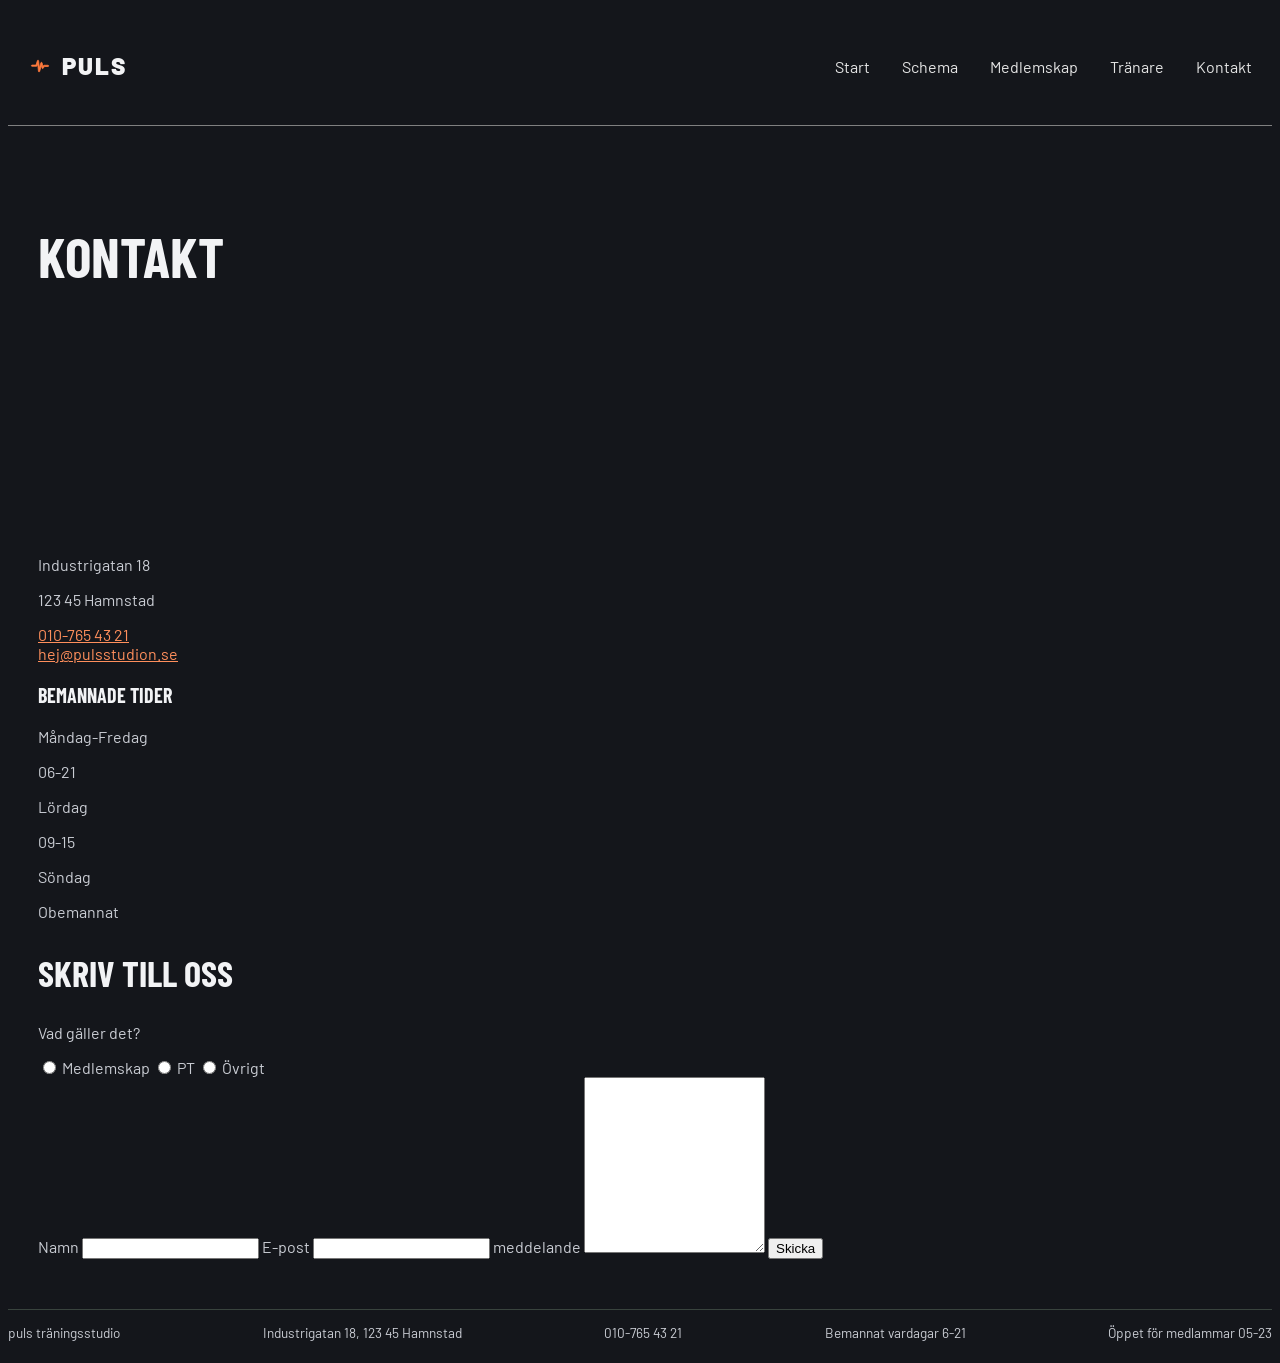
==== contact.html @ fc855557 "styling home" ====
<!DOCTYPE html>
<html lang="sv">
<head>
    <meta charset="UTF-8">
    <meta name="viewport" content="width=device-width, initial-scale=1.0">
    <title>Puls Schema</title>
    <link rel="stylesheet" href="scss/main.css">
    <link rel="preconnect" href="https://fonts.googleapis.com">
    <link rel="preconnect" href="https://fonts.gstatic.com/" crossorigin>
    <link href="https://fonts.googleapis.com/css2?family=Barlow+Condensed:ital,wght@0,100;0,200;0,300;0,400;0,500;0,600;0,700;0,800;0,900;1,100;1,200;1,300;1,400;1,500;1,600;1,700;1,800;1,900&family=Barlow:ital,wght@0,100;0,200;0,300;0,400;0,500;0,600;0,700;0,800;0,900;1,100;1,200;1,300;1,400;1,500;1,600;1,700;1,800;1,900&display=swap" rel="stylesheet">
</head>
<body>
    <header>
        <div class="logo">
            <svg fill="#FF7A3D" width="24px" height="24px" viewBox="-4.5 0 32 32" version="1.1" xmlns="http://www.w3.org/2000/svg" stroke="#FF7A3D"><g id="SVGRepo_bgCarrier" stroke-width="0"></g><g id="SVGRepo_tracerCarrier" stroke-linecap="round" stroke-linejoin="round"></g><g id="SVGRepo_iconCarrier"> <title>heartbeat</title> <path d="M10.24 23.84c-0.040 0-0.040 0-0.080 0-0.4-0.040-0.72-0.36-0.76-0.76l-1-9.96-0.88 2.72c-0.12 0.36-0.44 0.56-0.8 0.56h-5.88c-0.48 0-0.84-0.36-0.84-0.8s0.36-0.84 0.84-0.84h5.32l1.92-6c0.12-0.36 0.48-0.6 0.88-0.56s0.68 0.36 0.72 0.76l0.96 9.72 2.040-6.96c0.12-0.36 0.4-0.6 0.8-0.6 0.36 0 0.68 0.28 0.8 0.64l1.12 4.84 0.84-1.24c0.16-0.24 0.4-0.36 0.68-0.36h5.28c0.44 0 0.84 0.36 0.84 0.84 0 0.44-0.36 0.84-0.84 0.84h-4.84l-1.64 2.44c-0.2 0.28-0.52 0.4-0.84 0.36s-0.6-0.32-0.64-0.64l-0.84-3.6-2.36 8.080c-0.12 0.28-0.44 0.52-0.8 0.52z"></path> </g></svg>
            <div class="logo-text">
                <p>puls</p>
            </div>
        </div>
        <input type="checkbox" id="menu-toggle">
        <label for="menu-toggle" class="hamburger">☰</label>
        <nav aria-label="Huvudmeny">
            <ul>
                <li><a href="#">Start</a></li>
                <li><a href="#">Schema</a></li>
                <li><a href="#">Medlemskap</a></li>
                <li><a href="#">Tränare</a></li>
                <li><a href="#">Kontakt</a></li>
            </ul>
    </header>

    <div class="container">
        <section class="contakt">
            <div class="contaktinfo">
                <h1>kontakt</h1>
                <div class="map">
                    <iframe
                    src="https://www.google.com/maps?q=Industrigatan&output=embed"
                    width="420px"
                    height="200px"
                    style="border:0;"
                    allowfullscreen
                    loading="lazy"
                    referrerpolicy="no-referrer-when-downgrade">
                    </iframe>
                </div>
                <p>Industrigatan 18</p>
                <p>123 45 Hamnstad</p>
                <div>
                    <a href="010-765 43 21">010-765 43 21</a>  
                </div>
                <div>
                    <a href="hej@pulsstudion.se">hej@pulsstudion.se</a>
                </div>
            </div>
            <div class="staff">
                <h3>bemannade tider</h3>
                <div class="timerow">
                    <p>Måndag-Fredag</p>
                    <p>06-21</p>
                </div>
                <div class="timerow">
                    <p>Lördag</p>
                    <p>09-15</p>
                </div>
                <div class="timerow">
                    <p>Söndag</p>
                    <p>Obemannat</p>
                </div>
            </div>
        </section>
        <section class="yourinfo">   
            <div class="card">
                <h2>skriv till oss</h2>
                <form class="topic">
                  <p>Vad gäller det?</p>
                  <label>                  
                    <input type="radio" name="Medlemskap">
                    Medlemskap
                  </label>
                  <label>                  
                    <input type="radio" name="PT">
                    PT
                  </label>
                  <label>                  
                    <input type="radio" name="Övrigt">
                    Övrigt
                  </label>      
                </form>
                <form class="persinfo">
                    <label>Namn </label>
                    <input type="namn">
                    <label>E-post </label>
                    <input type="E-post">
                    <label for="subject">meddelande</label>
                    <textarea id="meddelande" 
                    name="meddelande"  
                    style="height:170px"></textarea>
                    <input type="submit" value="Skicka">
                </form>
            </div>
        </section>                           
    </div>
    <footer>
        <p>puls träningsstudio</p>
        <p>Industrigatan 18, 123 45 Hamnstad</p>
        <p>010-765 43 21</p>
        <p>Bemannat vardagar 6-21</p>
        <p>Öppet för medlammar 05-23</p>
    </footer>

</body>
</html>
---- scss/main.css ----
@charset "UTF-8";
body {
  font-family: "Barlow", sans-serif;
  color: #C9CCD3;
  background-color: #14161B;
}

.lead {
  font-size: 1.125rem;
}

h1,
h2,
h3 {
  font-family: "Barlow Condensed", sans-serif;
  font-weight: 700;
  text-transform: uppercase;
  color: #F2F3F5;
}

h1 {
  font-size: 2.5rem;
}

h2 {
  font-size: 1.75rem;
}

h3 {
  font-size: 1.25rem;
}

a {
  color: #FF8F5C;
}

/*kanske ska ändras*/
.container {
  width: 100%;
  box-sizing: border-box;
  padding-left: 30px;
  padding-right: 30px;
  padding-top: 50px;
  padding-bottom: 50px;
}

@media (min-width: 768px) {
  h1 {
    font-size: 3.5rem;
  }
  h2 {
    font-size: 2.25rem;
  }
}
header {
  padding: 20px;
  display: flex;
  align-items: center;
  justify-content: space-between;
  border-bottom: 0.2px solid grey;
  background: #14161B;
  color: #F2F3F5;
}

nav ul {
  list-style-type: none;
  display: flex;
  gap: 2rem;
}
nav a {
  color: #e5e5e5;
  text-decoration: none;
  position: relative;
  padding: 10px 0;
  display: inline-block;
}
nav a::after {
  content: "";
  position: absolute;
  bottom: 0;
  left: 0;
  width: 100%;
  height: 3px;
  background-color: #ff7838;
  transform: scaleX(0);
  transition: transform 0.2s ease;
}
nav a:hover::after, nav a.active::after {
  transform: scaleX(1);
}
nav a:hover, nav a.active {
  color: #ff7838;
}

.logo {
  display: flex;
  align-items: center;
  gap: 10px;
}
.logo p {
  text-transform: uppercase;
  line-height: 1.2;
}
.logo p:first-child {
  font-weight: 1000;
  font-size: 20px;
  letter-spacing: 2px;
}
.logo p:last-child {
  font-size: 24px;
}

#menu-toggle {
  position: absolute;
  opacity: 0;
  pointer-events: none;
}

.hamburger {
  display: none;
}

@media screen and (max-width: 580px) {
  header {
    padding: 15px;
    position: relative;
  }
  .hamburger {
    display: block;
    font-size: 28px;
    color: #F2F3F5;
    cursor: pointer;
  }
  header nav {
    display: none;
    position: absolute;
    top: 100%;
    left: 0;
    width: 100%;
    background: #14161B;
    z-index: 10;
  }
  #menu-toggle:checked ~ nav {
    display: block;
  }
  header nav ul {
    flex-direction: column;
    gap: 15px;
    padding: 20px;
    margin: 0;
  }
}
footer {
  display: flex;
  justify-content: space-between;
  font-size: 0.85rem;
  border-top: 0.2px solid #39443e;
  align-items: center;
}

.puls-träningsstudio-footer {
  font-family: "Barlow Condensed", sans-serif;
  font-weight: 700;
  text-transform: uppercase;
  color: #F2F3F5;
  font-size: 20px;
}

.nummer {
  color: #FF8F5C;
  border-bottom: 1px solid #FF8F5C;
}

@media (max-width: 425px) {
  footer {
    display: flex;
    flex-direction: column;
    align-items: flex-start;
    gap: 16px;
    padding: 20px;
  }
  footer p {
    width: 100%;
    align-items: center;
  }
  .puls-träningsstudio-footer {
    font-size: 18px;
  }
}
.intensity {
  font-family: "Barlow Condensed", sans-serif;
  border-radius: 4px;
}
.intensity--high {
  color: #FF7A3D;
}
.intensity--medium {
  color: #80B9FC;
}
.intensity--low {
  color: #4CD0AD;
}

.legend {
  list-style: none;
  padding: 0;
  display: flex;
  gap: 1rem;
}

.legend .intensity {
  display: inline-block;
  min-width: 1.5rem;
  padding: 0.1rem 0.1rem;
  border: 2px solid currentColor;
  text-align: center;
}

.schedule__days {
  display: flex;
  flex-direction: column;
  gap: 1rem;
}
@media (min-width: 768px) {
  .schedule__days {
    display: grid;
    grid-template-columns: repeat(5, 1fr);
  }
}

.schedule__day {
  padding: 1rem;
  border: 1px solid #F2F3F5;
}

.schedule__list {
  list-style: none;
  padding: 0;
  display: flex;
  flex-direction: column;
  gap: 0.5rem;
}

th, td {
  border-top: 0.2px solid grey;
}

.membership .cards {
  display: flex;
  justify-content: space-evenly;
  gap: 1rem;
  margin-top: 1rem;
}
.membership .cards .card {
  background-color: #1C1F28;
  padding: 1.2rem;
  border-radius: 10px;
  width: 100%;
}
.membership .card:nth-child(2) {
  border: 2px solid #FF7A3D;
}
.membership :focus-visible {
  outline: 3px solid #0056b3;
  outline-offset: 2px;
}
.membership .buttonfirst {
  width: 100%;
  padding: 15px;
}
.membership .buttonsecond {
  width: 100%;
  padding: 15px;
}
.membership table {
  width: 100%;
  border-collapse: collapse;
  margin-top: 20px;
  box-sizing: border-box;
  border: 1px solid #292b32;
}
.membership td, .membership th {
  padding: 12px 14px;
  text-align: left;
  border-bottom: 1px solid #292b32;
}
.membership th {
  background-color: #1e2028;
  font-weight: bold;
}
.membership tr:last-child td {
  border-bottom: none;
}
.membership .faq-item {
  background-color: #1C1F28;
  padding: 1rem;
  border-radius: 10px;
  margin: 10px;
  font-size: 1.2rem;
  font-weight: bold;
}
.membership .price {
  font-size: 3.5rem;
  font-weight: bold;
  margin: 0px;
}
.membership span {
  font-size: 0.9rem;
}
.membership .pricing-card.popular {
  padding: 0.2rem;
  background-color: #FF7A3D;
  color: black;
  border-radius: 5px;
  padding-right: 0.7rem;
  padding-left: 0.7rem;
  display: inline-block;
}

@media screen and (max-width: 768px) {
  .membership .container {
    width: 100%;
    max-width: 100%;
    display: block;
    padding: 20px;
    box-sizing: border-box;
  }
  .membership .cards {
    width: 100%;
    display: flex;
    flex-direction: column;
    gap: 10px;
    margin-top: 5px;
    box-sizing: border-box;
    min-width: 0;
  }
  .membership .cards .card {
    width: 100%;
    max-width: 100%;
    min-width: 0;
    margin: 0;
    padding: 1rem;
    box-sizing: border-box;
  }
  .membership table {
    width: 100%;
    table-layout: fixed;
    border-collapse: collapse;
  }
  .membership td:first-child {
    overflow-wrap: anywhere;
  }
}
.buttonfirst {
  background-color: #FF7A3D;
  color: black;
  border: none;
  font-family: "Barlow", sans-serif;
  font-weight: bold;
  padding: 15px;
}

.buttonsecond {
  background-color: #1C1F28;
  border-radius: 3px;
  padding: 15px;
  font-family: "Barlow", sans-serif;
  font-weight: bold;
  border: white solid;
  color: white;
  padding-top: 10px;
  padding-bottom: 10px;
  padding-left: 20px;
  padding-right: 20px;
}

.home a {
  color: #FF8F5C;
}
.home a:hover {
  color: #FF8F5C;
  padding: 5px;
  border-bottom: 2px solid #FF8F5C;
}
.home h1, .home h2, .home h3 {
  color: #F2F3F5;
  text-transform: uppercase;
}
.home .container {
  max-width: 1200px;
  margin: 0 auto;
}
.home section {
  margin: 2%;
}
.home .mainbuttons {
  display: flex;
  flex-direction: column;
}
.home .buttonsecond {
  margin: 15px 0 15px 0;
}
.home img {
  height: 250px;
  width: 392px;
}
.home .card {
  background: #1a1e2f;
  border-radius: 10px;
}
.home .offercard {
  background: #FF7A3D;
  border-radius: 10px;
  padding: 10px 15px 10px 15px;
}
.home .offercard h2 {
  color: #14161B;
}
.home .offercard p {
  color: #14161B;
}
.home p {
  color: #C9CCD3;
}
.home .orangetext {
  color: #FF7A3D;
}
.home body {
  background: #14161B;
}

.team-card {
  display: flex;
  flex-direction: column;
  min-width: 0;
  overflow: hidden;
  border-radius: 6px;
  background: #1c1f28;
}

.team-grid {
  display: grid;
  grid-template-columns: repeat(4, minmax(0, 1fr));
  gap: 22px;
  width: 100%;
  align-items: stretch;
}

.portrait {
  height: 270px;
  flex-shrink: 0;
  display: flex;
  align-items: center;
  justify-content: center;
  background: #2b2f38;
  color: #c4c6ce;
  font-size: 15px;
}

.train-div {
  display: flex;
  align-items: center;
  justify-content: space-between;
  gap: 24px;
  background-color: #1c1f28;
  padding-left: 30px;
  padding-right: 30px;
  margin-top: 35px;
  border-radius: 6px;
}

.tag {
  border: solid grey;
  border-radius: 20px;
  border-width: 0.1px;
  padding: 5px;
}

.card-content {
  display: flex;
  flex-direction: column;
  align-items: flex-start;
  flex: 1;
  padding: 24px 22px 20px;
  min-width: 0;
}

@media screen and (max-width: 768px) {
  .team-grid {
    grid-template-columns: 1fr;
    gap: 18px;
  }
  .portrait {
    height: 240px;
  }
  .card-content {
    padding: 20px;
  }
  .card-content h2 {
    font-size: 23px;
  }
}/*# sourceMappingURL=main.css.map */
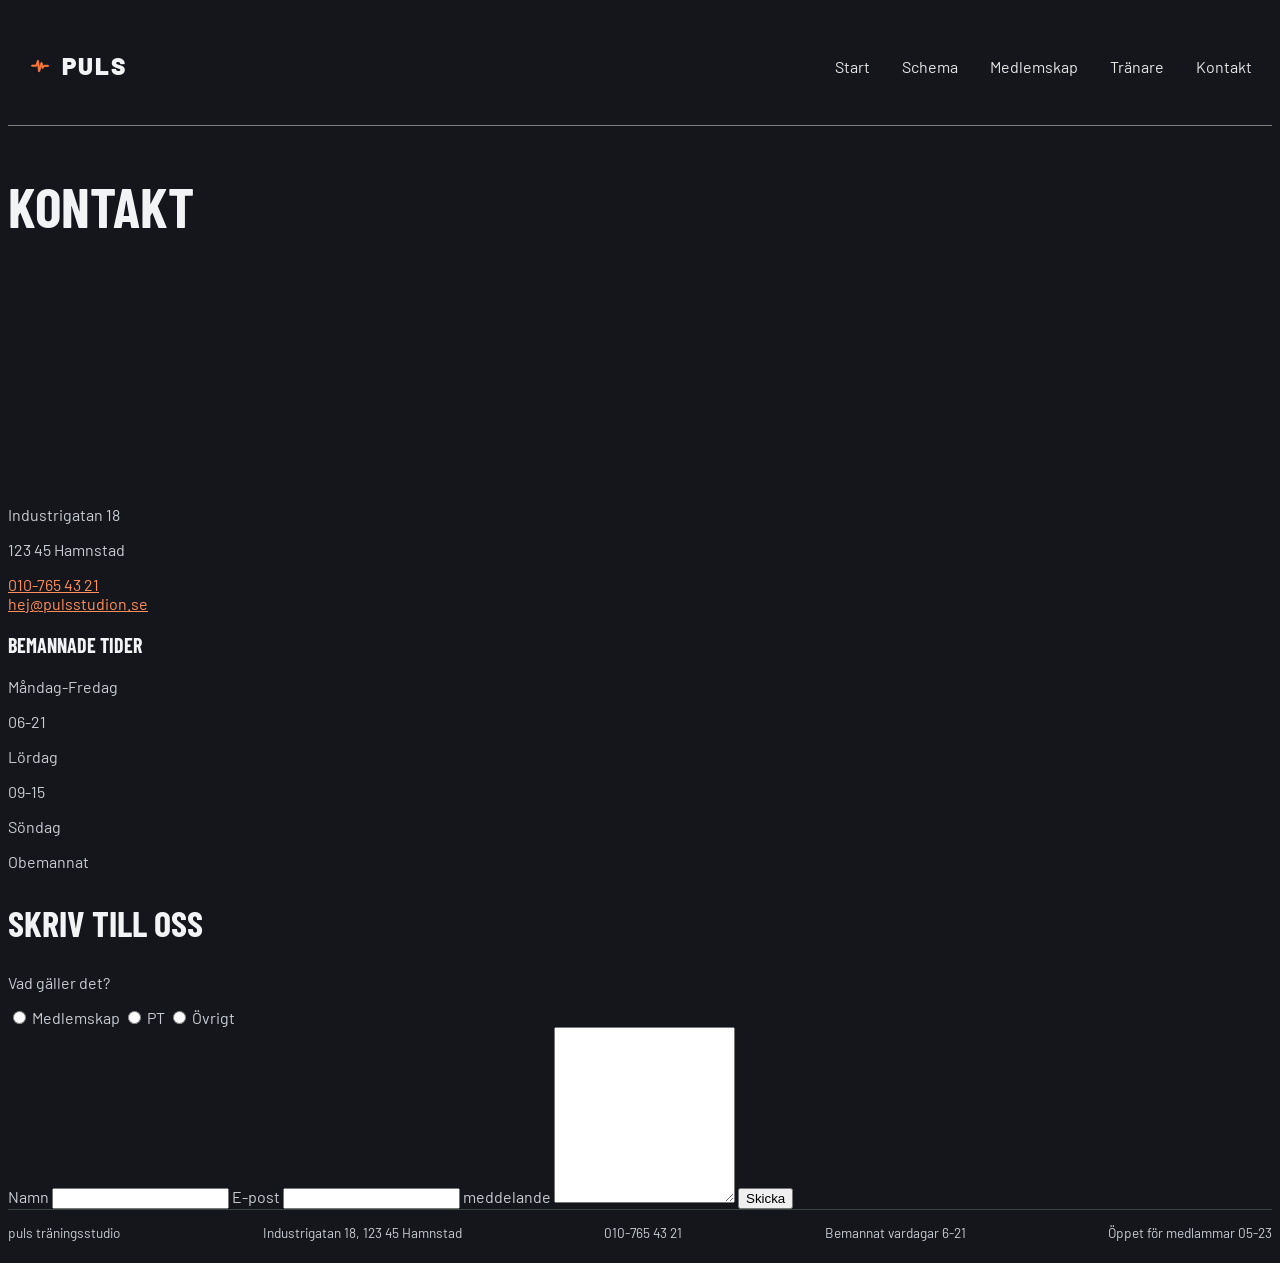
==== commit 2d2b997f: "contact nav and home hover removed" ====
--- a/contact.html
+++ b/contact.html
@@ -21,11 +21,11 @@
         <label for="menu-toggle" class="hamburger">☰</label>
         <nav aria-label="Huvudmeny">
             <ul>
-                <li><a href="#">Start</a></li>
-                <li><a href="#">Schema</a></li>
-                <li><a href="#">Medlemskap</a></li>
-                <li><a href="#">Tränare</a></li>
-                <li><a href="#">Kontakt</a></li>
+                <li><a href="home.html">Start</a></li>
+                <li><a href="schedule.html">Schema</a></li>
+                <li><a href="medlemskap.html">Medlemskap</a></li>
+                <li><a href="Tränare.html">Tränare</a></li>
+                <li><a href="contact.html">Kontakt</a></li>
             </ul>
     </header>
 
--- a/scss/main.css
+++ b/scss/main.css
@@ -3,10 +3,6 @@
   font-family: "Barlow", sans-serif;
   color: #C9CCD3;
   background-color: #14161B;
-}
-
-.lead {
-  font-size: 1.125rem;
 }
 
 h1,
@@ -34,16 +30,6 @@
   color: #FF8F5C;
 }
 
-/*kanske ska ändras*/
-.container {
-  width: 100%;
-  box-sizing: border-box;
-  padding-left: 30px;
-  padding-right: 30px;
-  padding-top: 50px;
-  padding-bottom: 50px;
-}
-
 @media (min-width: 768px) {
   h1 {
     font-size: 3.5rem;
@@ -188,8 +174,13 @@
   }
 }
 .intensity {
+  display: inline-block;
+  min-width: 1.5rem;
+  padding: 0.25rem 0.25rem;
+  border: 2px solid currentColor;
   font-family: "Barlow Condensed", sans-serif;
-  border-radius: 4px;
+  text-align: center;
+  border-radius: 0.25rem;
 }
 .intensity--high {
   color: #FF7A3D;
@@ -201,48 +192,11 @@
   color: #4CD0AD;
 }
 
-.legend {
+.schedule .legend {
   list-style: none;
   padding: 0;
   display: flex;
   gap: 1rem;
-}
-
-.legend .intensity {
-  display: inline-block;
-  min-width: 1.5rem;
-  padding: 0.1rem 0.1rem;
-  border: 2px solid currentColor;
-  text-align: center;
-}
-
-.schedule__days {
-  display: flex;
-  flex-direction: column;
-  gap: 1rem;
-}
-@media (min-width: 768px) {
-  .schedule__days {
-    display: grid;
-    grid-template-columns: repeat(5, 1fr);
-  }
-}
-
-.schedule__day {
-  padding: 1rem;
-  border: 1px solid #F2F3F5;
-}
-
-.schedule__list {
-  list-style: none;
-  padding: 0;
-  display: flex;
-  flex-direction: column;
-  gap: 0.5rem;
-}
-
-th, td {
-  border-top: 0.2px solid grey;
 }
 
 .membership .cards {
@@ -260,10 +214,6 @@
 .membership .card:nth-child(2) {
   border: 2px solid #FF7A3D;
 }
-.membership :focus-visible {
-  outline: 3px solid #0056b3;
-  outline-offset: 2px;
-}
 .membership .buttonfirst {
   width: 100%;
   padding: 15px;
@@ -271,6 +221,14 @@
 .membership .buttonsecond {
   width: 100%;
   padding: 15px;
+}
+.membership .container {
+  width: 100%;
+  box-sizing: border-box;
+  padding-left: 30px;
+  padding-right: 30px;
+  padding-top: 50px;
+  padding-bottom: 50px;
 }
 .membership table {
   width: 100%;
@@ -357,30 +315,21 @@
   border: none;
   font-family: "Barlow", sans-serif;
   font-weight: bold;
-  padding: 15px;
+  padding: 20px;
 }
 
 .buttonsecond {
   background-color: #1C1F28;
-  border-radius: 3px;
-  padding: 15px;
+  border-radius: 2px;
+  padding: 20px;
   font-family: "Barlow", sans-serif;
   font-weight: bold;
   border: white solid;
   color: white;
-  padding-top: 10px;
-  padding-bottom: 10px;
-  padding-left: 20px;
-  padding-right: 20px;
 }
 
 .home a {
   color: #FF8F5C;
-}
-.home a:hover {
-  color: #FF8F5C;
-  padding: 5px;
-  border-bottom: 2px solid #FF8F5C;
 }
 .home h1, .home h2, .home h3 {
   color: #F2F3F5;
@@ -400,18 +349,25 @@
 .home .buttonsecond {
   margin: 15px 0 15px 0;
 }
-.home img {
-  height: 250px;
-  width: 392px;
-}
 .home .card {
+  padding: 15px;
+}
+.home .picure {
+  height: 200px;
+  max-width: 100%;
+  display: block;
+  background: #2a2a32;
+  display: flex;
+  justify-content: center;
+  align-items: center;
+}
+.home .popinfo {
   background: #1a1e2f;
-  border-radius: 10px;
+  margin: -7px;
 }
 .home .offercard {
   background: #FF7A3D;
   border-radius: 10px;
-  padding: 10px 15px 10px 15px;
 }
 .home .offercard h2 {
   color: #14161B;
@@ -428,75 +384,20 @@
 .home body {
   background: #14161B;
 }
-
-.team-card {
-  display: flex;
-  flex-direction: column;
-  min-width: 0;
-  overflow: hidden;
-  border-radius: 6px;
-  background: #1c1f28;
-}
-
-.team-grid {
-  display: grid;
-  grid-template-columns: repeat(4, minmax(0, 1fr));
-  gap: 22px;
-  width: 100%;
-  align-items: stretch;
-}
-
-.portrait {
-  height: 270px;
-  flex-shrink: 0;
-  display: flex;
-  align-items: center;
-  justify-content: center;
-  background: #2b2f38;
-  color: #c4c6ce;
-  font-size: 15px;
-}
-
-.train-div {
-  display: flex;
-  align-items: center;
-  justify-content: space-between;
-  gap: 24px;
-  background-color: #1c1f28;
-  padding-left: 30px;
-  padding-right: 30px;
-  margin-top: 35px;
-  border-radius: 6px;
-}
-
-.tag {
-  border: solid grey;
-  border-radius: 20px;
-  border-width: 0.1px;
-  padding: 5px;
-}
-
-.card-content {
-  display: flex;
-  flex-direction: column;
-  align-items: flex-start;
-  flex: 1;
-  padding: 24px 22px 20px;
-  min-width: 0;
-}
-
-@media screen and (max-width: 768px) {
-  .team-grid {
-    grid-template-columns: 1fr;
-    gap: 18px;
-  }
-  .portrait {
-    height: 240px;
-  }
-  .card-content {
-    padding: 20px;
-  }
-  .card-content h2 {
-    font-size: 23px;
+@media screen and (min-width: 425px) {
+  .home .mainbuttons {
+    display: flex;
+    flex-direction: row;
+  }
+  .home .buttonfirst {
+    margin: 15px 15px 15px 0;
+  }
+  .home .firstinfo {
+    display: flex;
+    flex-direction: row;
+  }
+  .home .picure {
+    display: flex;
+    justify-content: flex-end;
   }
 }/*# sourceMappingURL=main.css.map */
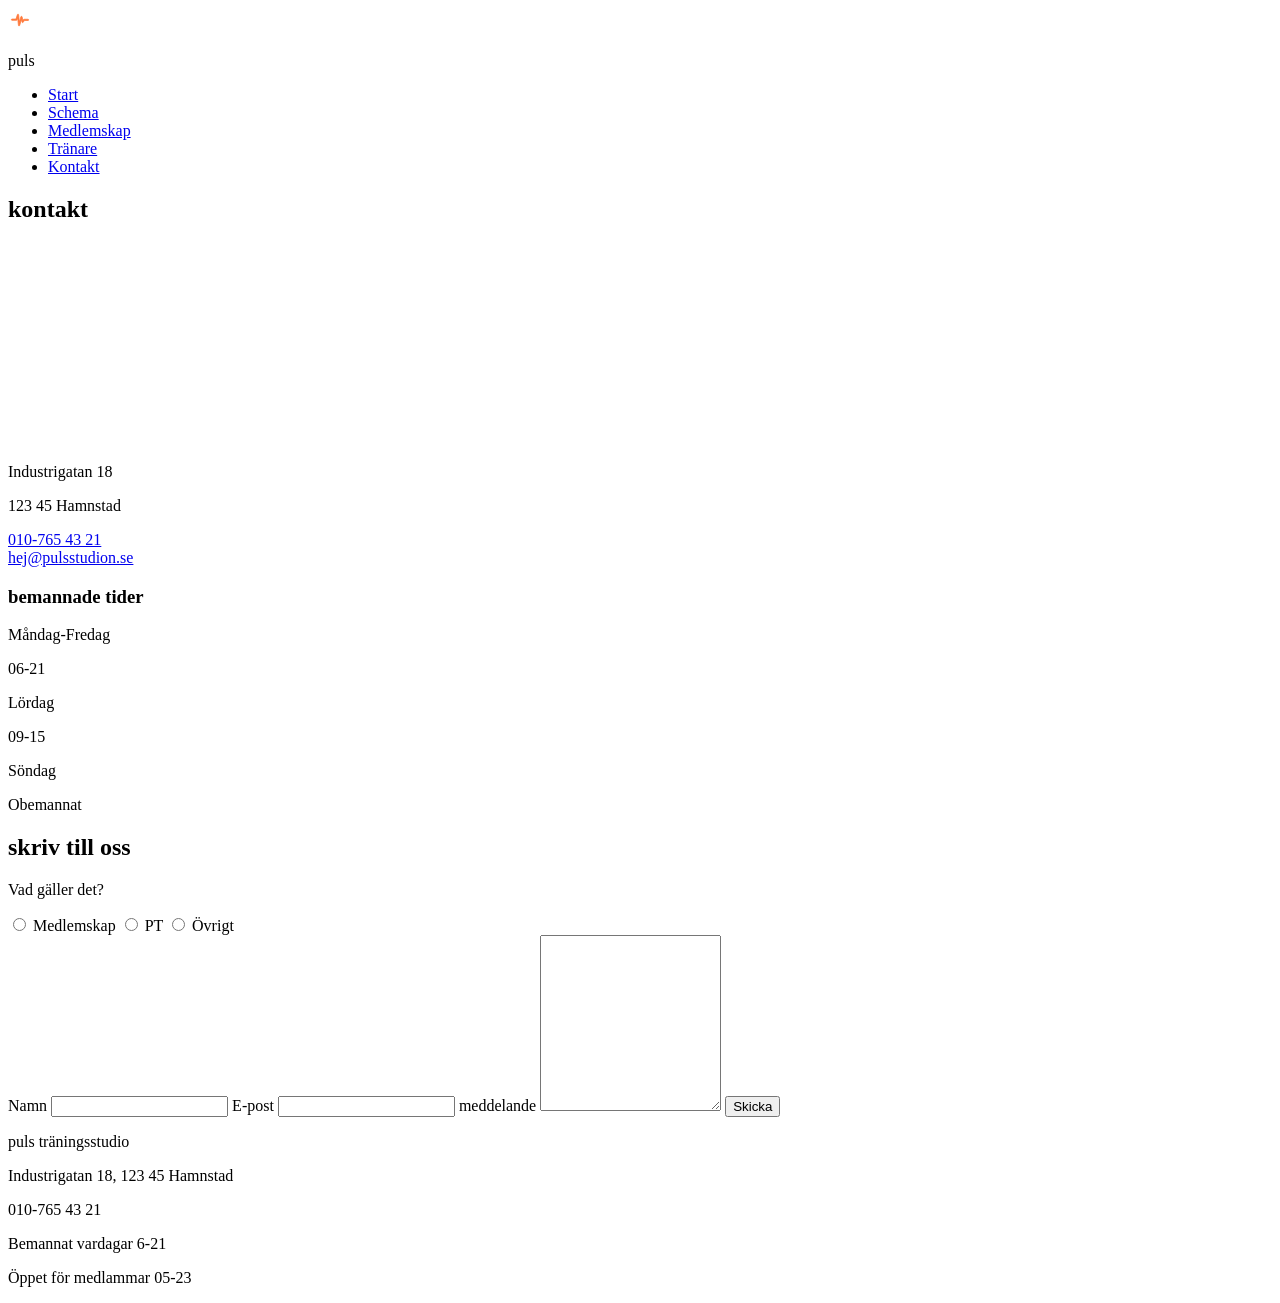
==== commit 41da5093: "Merge origin/main into schedule" ====
--- a/contact.html
+++ b/contact.html
@@ -4,7 +4,7 @@
     <meta charset="UTF-8">
     <meta name="viewport" content="width=device-width, initial-scale=1.0">
     <title>Puls Schema</title>
-    <link rel="stylesheet" href="scss/main.css">
+    <link rel="stylesheet" href="scss/main.scss">
     <link rel="preconnect" href="https://fonts.googleapis.com">
     <link rel="preconnect" href="https://fonts.gstatic.com/" crossorigin>
     <link href="https://fonts.googleapis.com/css2?family=Barlow+Condensed:ital,wght@0,100;0,200;0,300;0,400;0,500;0,600;0,700;0,800;0,900;1,100;1,200;1,300;1,400;1,500;1,600;1,700;1,800;1,900&family=Barlow:ital,wght@0,100;0,200;0,300;0,400;0,500;0,600;0,700;0,800;0,900;1,100;1,200;1,300;1,400;1,500;1,600;1,700;1,800;1,900&display=swap" rel="stylesheet">
@@ -17,15 +17,13 @@
                 <p>puls</p>
             </div>
         </div>
-        <input type="checkbox" id="menu-toggle">
-        <label for="menu-toggle" class="hamburger">☰</label>
         <nav aria-label="Huvudmeny">
             <ul>
-                <li><a href="home.html">Start</a></li>
-                <li><a href="schedule.html">Schema</a></li>
-                <li><a href="medlemskap.html">Medlemskap</a></li>
-                <li><a href="Tränare.html">Tränare</a></li>
-                <li><a href="contact.html">Kontakt</a></li>
+                <li><a href="#">Start</a></li>
+                <li><a href="#">Schema</a></li>
+                <li><a href="#">Medlemskap</a></li>
+                <li><a href="#">Tränare</a></li>
+                <li><a href="#">Kontakt</a></li>
             </ul>
     </header>
 
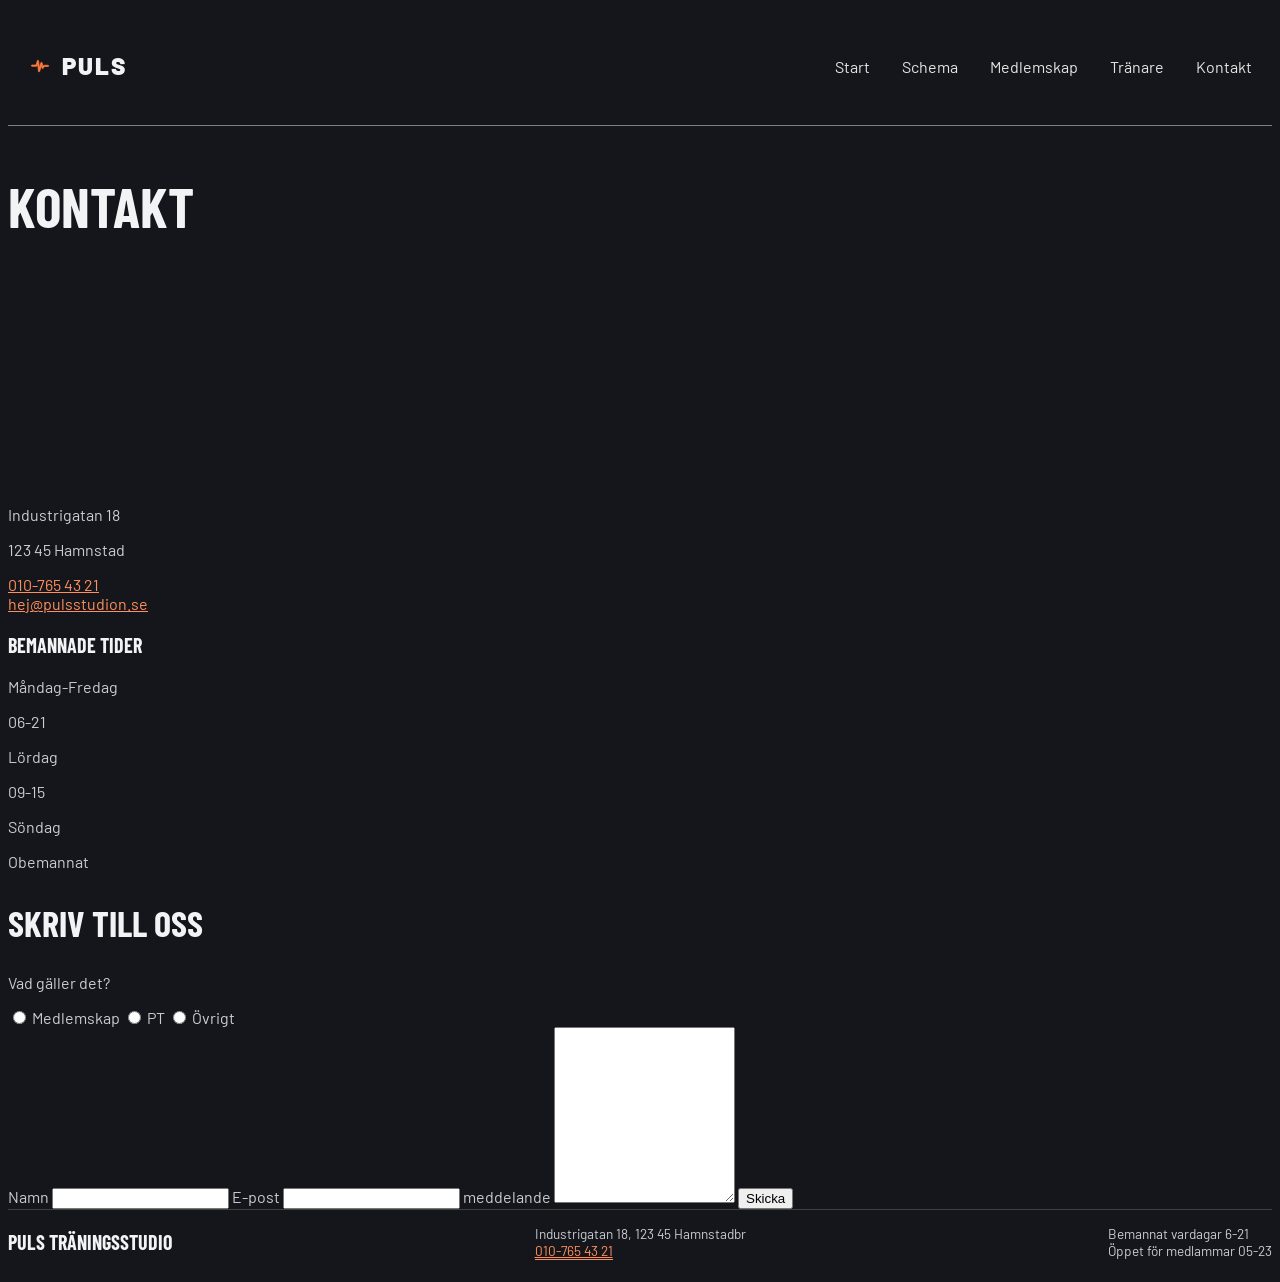
==== commit 75aebc63: "footer fix and styling" ====
--- a/contact.html
+++ b/contact.html
@@ -4,7 +4,7 @@
     <meta charset="UTF-8">
     <meta name="viewport" content="width=device-width, initial-scale=1.0">
     <title>Puls Schema</title>
-    <link rel="stylesheet" href="scss/main.scss">
+    <link rel="stylesheet" href="scss/main.css">
     <link rel="preconnect" href="https://fonts.googleapis.com">
     <link rel="preconnect" href="https://fonts.gstatic.com/" crossorigin>
     <link href="https://fonts.googleapis.com/css2?family=Barlow+Condensed:ital,wght@0,100;0,200;0,300;0,400;0,500;0,600;0,700;0,800;0,900;1,100;1,200;1,300;1,400;1,500;1,600;1,700;1,800;1,900&family=Barlow:ital,wght@0,100;0,200;0,300;0,400;0,500;0,600;0,700;0,800;0,900;1,100;1,200;1,300;1,400;1,500;1,600;1,700;1,800;1,900&display=swap" rel="stylesheet">
@@ -17,13 +17,15 @@
                 <p>puls</p>
             </div>
         </div>
+        <input type="checkbox" id="menu-toggle">
+        <label for="menu-toggle" class="hamburger">☰</label>
         <nav aria-label="Huvudmeny">
             <ul>
-                <li><a href="#">Start</a></li>
-                <li><a href="#">Schema</a></li>
-                <li><a href="#">Medlemskap</a></li>
-                <li><a href="#">Tränare</a></li>
-                <li><a href="#">Kontakt</a></li>
+                <li><a href="home.html">Start</a></li>
+                <li><a href="schedule.html">Schema</a></li>
+                <li><a href="medlemskap.html">Medlemskap</a></li>
+                <li><a href="Tränare.html">Tränare</a></li>
+                <li><a href="contact.html">Kontakt</a></li>
             </ul>
     </header>
 
@@ -100,12 +102,9 @@
         </section>                           
     </div>
     <footer>
-        <p>puls träningsstudio</p>
-        <p>Industrigatan 18, 123 45 Hamnstad</p>
-        <p>010-765 43 21</p>
-        <p>Bemannat vardagar 6-21</p>
-        <p>Öppet för medlammar 05-23</p>
+        <p class="puls-träningsstudio-footer">puls träningsstudio</p>
+        <p class="adress-footer">Industrigatan 18, 123 45 Hamnstadbr<br><a href="nummer" class="nummer">010-765 43 21</a></p>
+        <p class="dagar-footer">Bemannat vardagar 6-21<br>Öppet för medlammar 05-23</p>
     </footer>
-
 </body>
 </html>
--- a/scss/main.css
+++ b/scss/main.css
@@ -0,0 +1,409 @@
+@charset "UTF-8";
+body {
+  font-family: "Barlow", sans-serif;
+  color: #C9CCD3;
+  background-color: #14161B;
+}
+
+h1,
+h2,
+h3 {
+  font-family: "Barlow Condensed", sans-serif;
+  font-weight: 700;
+  text-transform: uppercase;
+  color: #F2F3F5;
+}
+
+h1 {
+  font-size: 2.5rem;
+}
+
+h2 {
+  font-size: 1.75rem;
+}
+
+h3 {
+  font-size: 1.25rem;
+}
+
+a {
+  color: #FF8F5C;
+}
+
+@media (min-width: 768px) {
+  h1 {
+    font-size: 3.5rem;
+  }
+  h2 {
+    font-size: 2.25rem;
+  }
+}
+header {
+  padding: 20px;
+  display: flex;
+  align-items: center;
+  justify-content: space-between;
+  border-bottom: 0.2px solid grey;
+  background: #14161B;
+  color: #F2F3F5;
+}
+
+nav ul {
+  list-style-type: none;
+  display: flex;
+  gap: 2rem;
+}
+nav a {
+  color: #e5e5e5;
+  text-decoration: none;
+  position: relative;
+  padding: 10px 0;
+  display: inline-block;
+}
+nav a::after {
+  content: "";
+  position: absolute;
+  bottom: 0;
+  left: 0;
+  width: 100%;
+  height: 3px;
+  background-color: #ff7838;
+  transform: scaleX(0);
+  transition: transform 0.2s ease;
+}
+nav a:hover::after, nav a.active::after {
+  transform: scaleX(1);
+}
+nav a:hover, nav a.active {
+  color: #ff7838;
+}
+
+.logo {
+  display: flex;
+  align-items: center;
+  gap: 10px;
+}
+.logo p {
+  text-transform: uppercase;
+  line-height: 1.2;
+}
+.logo p:first-child {
+  font-weight: 1000;
+  font-size: 20px;
+  letter-spacing: 2px;
+}
+.logo p:last-child {
+  font-size: 24px;
+}
+
+#menu-toggle {
+  position: absolute;
+  opacity: 0;
+  pointer-events: none;
+}
+
+.hamburger {
+  display: none;
+}
+
+@media screen and (max-width: 580px) {
+  header {
+    padding: 15px;
+    position: relative;
+  }
+  .hamburger {
+    display: block;
+    font-size: 28px;
+    color: #F2F3F5;
+    cursor: pointer;
+  }
+  header nav {
+    display: none;
+    position: absolute;
+    top: 100%;
+    left: 0;
+    width: 100%;
+    background: #14161B;
+    z-index: 10;
+  }
+  #menu-toggle:checked ~ nav {
+    display: block;
+  }
+  header nav ul {
+    flex-direction: column;
+    gap: 15px;
+    padding: 20px;
+    margin: 0;
+  }
+}
+footer {
+  display: flex;
+  justify-content: space-between;
+  font-size: 0.85rem;
+  border-top: 0.2px solid #39443e;
+  align-items: center;
+}
+
+.puls-träningsstudio-footer {
+  font-family: "Barlow Condensed", sans-serif;
+  font-weight: 700;
+  text-transform: uppercase;
+  color: #F2F3F5;
+  font-size: 20px;
+}
+
+.nummer {
+  color: #FF8F5C;
+  border-bottom: 1px solid #FF8F5C;
+}
+
+@media (max-width: 425px) {
+  footer {
+    display: flex;
+    flex-direction: column;
+    align-items: flex-start;
+    gap: 16px;
+    padding: 20px;
+  }
+  footer p {
+    width: 100%;
+    align-items: center;
+  }
+  .puls-träningsstudio-footer {
+    font-size: 18px;
+  }
+}
+.intensity {
+  display: inline-block;
+  min-width: 1.5rem;
+  padding: 0.25rem 0.25rem;
+  border: 2px solid currentColor;
+  font-family: "Barlow Condensed", sans-serif;
+  text-align: center;
+  border-radius: 0.25rem;
+}
+.intensity--high {
+  color: #FF7A3D;
+}
+.intensity--medium {
+  color: #80B9FC;
+}
+.intensity--low {
+  color: #4CD0AD;
+}
+
+.schedule .legend {
+  list-style: none;
+  padding: 0;
+  display: flex;
+  gap: 1rem;
+}
+
+.membership .cards {
+  display: flex;
+  justify-content: space-evenly;
+  gap: 1rem;
+  margin-top: 1rem;
+}
+.membership .cards .card {
+  background-color: #1C1F28;
+  padding: 1.2rem;
+  border-radius: 10px;
+  width: 100%;
+}
+.membership .card:nth-child(2) {
+  border: 2px solid #FF7A3D;
+}
+.membership .buttonfirst {
+  width: 100%;
+  padding: 15px;
+}
+.membership .buttonsecond {
+  width: 100%;
+  padding: 15px;
+}
+.membership .container {
+  width: 100%;
+  box-sizing: border-box;
+  padding-left: 30px;
+  padding-right: 30px;
+  padding-top: 50px;
+  padding-bottom: 50px;
+}
+.membership table {
+  width: 100%;
+  border-collapse: collapse;
+  margin-top: 20px;
+  box-sizing: border-box;
+  border: 1px solid #292b32;
+}
+.membership td, .membership th {
+  padding: 12px 14px;
+  text-align: left;
+  border-bottom: 1px solid #292b32;
+}
+.membership th {
+  background-color: #1e2028;
+  font-weight: bold;
+}
+.membership tr:last-child td {
+  border-bottom: none;
+}
+.membership .faq-item {
+  background-color: #1C1F28;
+  padding: 1rem;
+  border-radius: 10px;
+  margin: 10px;
+  font-size: 1.2rem;
+  font-weight: bold;
+}
+.membership .price {
+  font-size: 3.5rem;
+  font-weight: bold;
+  margin: 0px;
+}
+.membership span {
+  font-size: 0.9rem;
+}
+.membership .pricing-card.popular {
+  padding: 0.2rem;
+  background-color: #FF7A3D;
+  color: black;
+  border-radius: 5px;
+  padding-right: 0.7rem;
+  padding-left: 0.7rem;
+  display: inline-block;
+}
+
+@media screen and (max-width: 768px) {
+  .membership .container {
+    width: 100%;
+    max-width: 100%;
+    display: block;
+    padding: 20px;
+    box-sizing: border-box;
+  }
+  .membership .cards {
+    width: 100%;
+    display: flex;
+    flex-direction: column;
+    gap: 10px;
+    margin-top: 5px;
+    box-sizing: border-box;
+    min-width: 0;
+  }
+  .membership .cards .card {
+    width: 100%;
+    max-width: 100%;
+    min-width: 0;
+    margin: 0;
+    padding: 1rem;
+    box-sizing: border-box;
+  }
+  .membership table {
+    width: 100%;
+    table-layout: fixed;
+    border-collapse: collapse;
+  }
+  .membership td:first-child {
+    overflow-wrap: anywhere;
+  }
+}
+.buttonfirst {
+  background-color: #FF7A3D;
+  color: black;
+  border: none;
+  font-family: "Barlow", sans-serif;
+  font-weight: bold;
+  padding: 20px;
+}
+
+.buttonsecond {
+  background-color: #1C1F28;
+  border-radius: 2px;
+  padding: 20px;
+  font-family: "Barlow", sans-serif;
+  font-weight: bold;
+  border: white solid;
+  color: white;
+}
+
+.home h1, .home h2, .home h3 {
+  color: #F2F3F5;
+  text-transform: uppercase;
+}
+.home .container {
+  max-width: 1200px;
+  margin: 0 auto;
+}
+.home section {
+  margin: 2%;
+}
+.home .mainbuttons {
+  display: flex;
+  flex-direction: column;
+}
+.home .buttonsecond {
+  margin: 15px 0 15px 0;
+}
+.home .card {
+  border-radius: 15px;
+  margin-bottom: 15px;
+  padding: 15px;
+  background: #1a1e2f;
+}
+.home .picure {
+  height: 200px;
+  max-width: 100%;
+  display: block;
+  background: #2a2a32;
+  display: flex;
+  justify-content: center;
+  align-items: center;
+}
+.home .popinfo h2 {
+  padding: 15px;
+}
+.home .offercard {
+  background: #FF7A3D;
+  padding: 30px;
+  border-radius: 10px;
+}
+.home .offercard h2 {
+  color: #14161B;
+  margin: auto;
+}
+.home .offercard p {
+  color: #14161B;
+}
+.home .offerbutton .buttonsecond {
+  border: none;
+  margin: auto;
+  width: 100%;
+}
+.home p {
+  color: #C9CCD3;
+}
+.home .orangetext {
+  color: #FF7A3D;
+}
+.home body {
+  background: #14161B;
+}
+@media screen and (min-width: 425px) {
+  .home .mainbuttons {
+    display: flex;
+    flex-direction: row;
+  }
+  .home .buttonfirst {
+    margin: 15px 15px 15px 0;
+  }
+  .home .firstinfo {
+    display: flex;
+    flex-direction: row;
+  }
+  .home .picure {
+    display: flex;
+    justify-content: flex-end;
+  }
+}/*# sourceMappingURL=main.css.map */
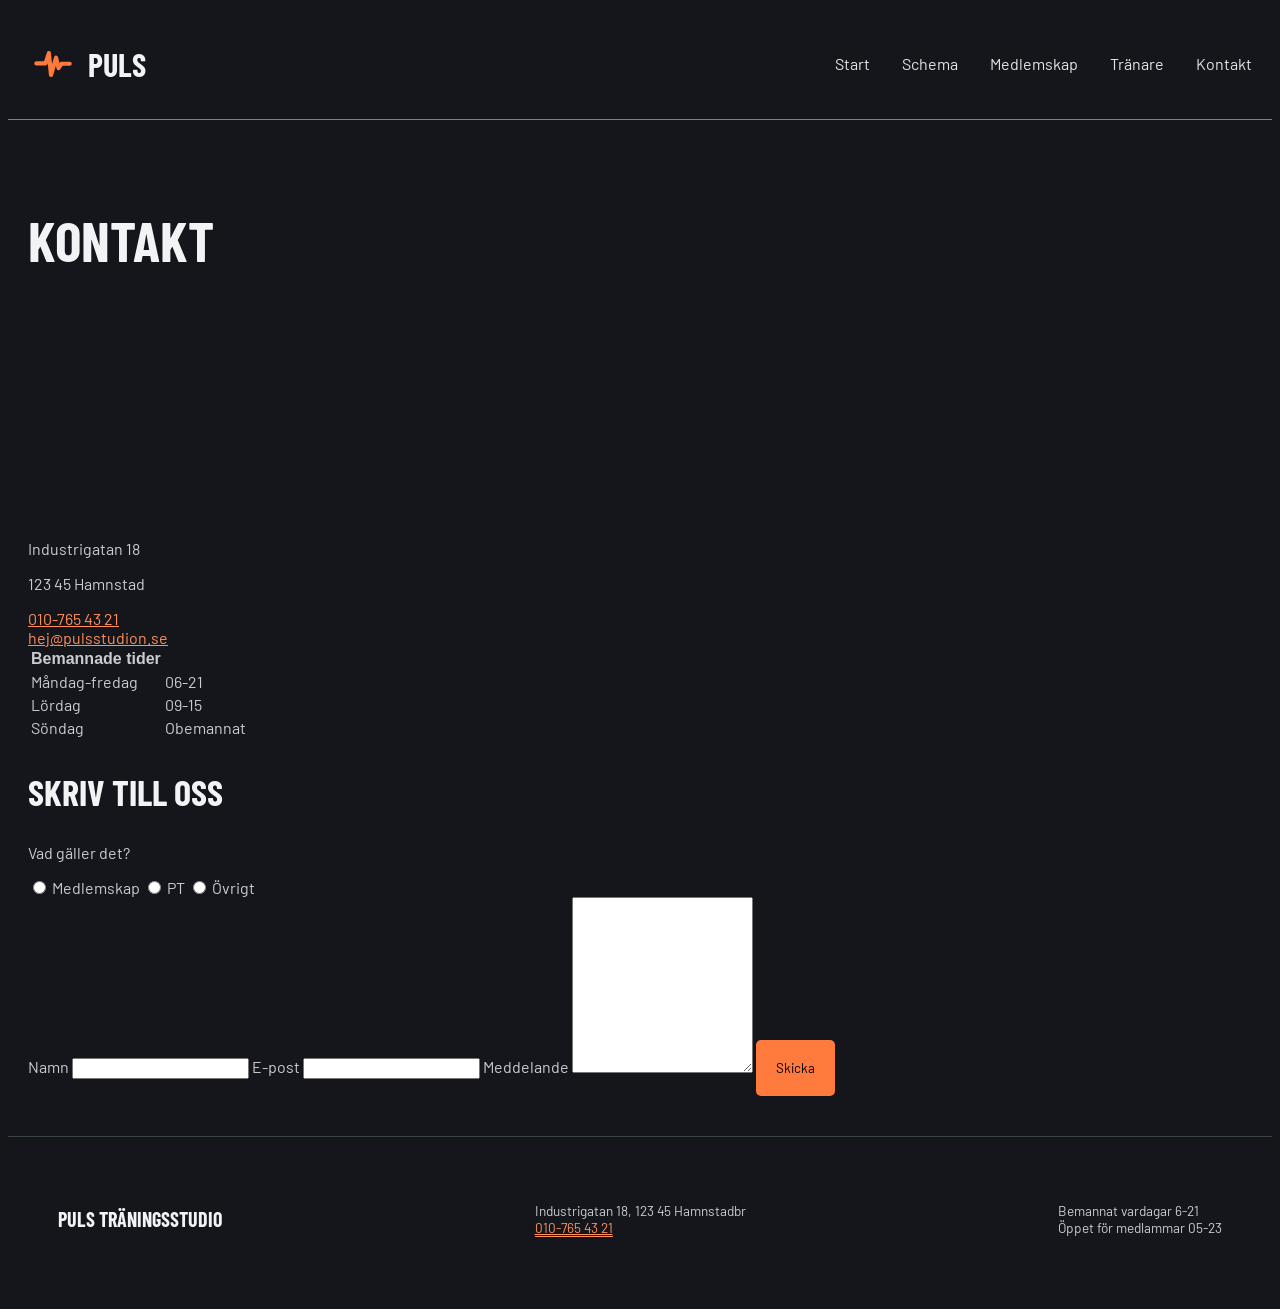
==== commit de3358b9: "Lägg till kontaktsidans layout, formulär och bemannade tider" ====
--- a/contact.html
+++ b/contact.html
@@ -9,16 +9,15 @@
     <link rel="preconnect" href="https://fonts.gstatic.com/" crossorigin>
     <link href="https://fonts.googleapis.com/css2?family=Barlow+Condensed:ital,wght@0,100;0,200;0,300;0,400;0,500;0,600;0,700;0,800;0,900;1,100;1,200;1,300;1,400;1,500;1,600;1,700;1,800;1,900&family=Barlow:ital,wght@0,100;0,200;0,300;0,400;0,500;0,600;0,700;0,800;0,900;1,100;1,200;1,300;1,400;1,500;1,600;1,700;1,800;1,900&display=swap" rel="stylesheet">
 </head>
-<body>
+<body class="contact-page">
     <header>
-        <div class="logo">
-            <svg fill="#FF7A3D" width="24px" height="24px" viewBox="-4.5 0 32 32" version="1.1" xmlns="http://www.w3.org/2000/svg" stroke="#FF7A3D"><g id="SVGRepo_bgCarrier" stroke-width="0"></g><g id="SVGRepo_tracerCarrier" stroke-linecap="round" stroke-linejoin="round"></g><g id="SVGRepo_iconCarrier"> <title>heartbeat</title> <path d="M10.24 23.84c-0.040 0-0.040 0-0.080 0-0.4-0.040-0.72-0.36-0.76-0.76l-1-9.96-0.88 2.72c-0.12 0.36-0.44 0.56-0.8 0.56h-5.88c-0.48 0-0.84-0.36-0.84-0.8s0.36-0.84 0.84-0.84h5.32l1.92-6c0.12-0.36 0.48-0.6 0.88-0.56s0.68 0.36 0.72 0.76l0.96 9.72 2.040-6.96c0.12-0.36 0.4-0.6 0.8-0.6 0.36 0 0.68 0.28 0.8 0.64l1.12 4.84 0.84-1.24c0.16-0.24 0.4-0.36 0.68-0.36h5.28c0.44 0 0.84 0.36 0.84 0.84 0 0.44-0.36 0.84-0.84 0.84h-4.84l-1.64 2.44c-0.2 0.28-0.52 0.4-0.84 0.36s-0.6-0.32-0.64-0.64l-0.84-3.6-2.36 8.080c-0.12 0.28-0.44 0.52-0.8 0.52z"></path> </g></svg>
-            <div class="logo-text">
-                <p>puls</p>
-            </div>
-        </div>
-        <input type="checkbox" id="menu-toggle">
-        <label for="menu-toggle" class="hamburger">☰</label>
+        <a href="#main" class="skip">Skip to main content</a>
+        <a href="home.html" class="logo">
+            <svg aria-hidden="true" fill="#FF7A3D" width="50px" height="50px" viewBox="-4.5 0 32 32" version="1.1" xmlns="http://www.w3.org/2000/svg" stroke="#FF7A3D"><g id="SVGRepo_bgCarrier" stroke-width="0"></g><g id="SVGRepo_tracerCarrier" stroke-linecap="round" stroke-linejoin="round"></g><g id="SVGRepo_iconCarrier"> <title>heartbeat</title> <path d="M10.24 23.84c-0.040 0-0.040 0-0.080 0-0.4-0.040-0.72-0.36-0.76-0.76l-1-9.96-0.88 2.72c-0.12 0.36-0.44 0.56-0.8 0.56h-5.88c-0.48 0-0.84-0.36-0.84-0.8s0.36-0.84 0.84-0.84h5.32l1.92-6c0.12-0.36 0.48-0.6 0.88-0.56s0.68 0.36 0.72 0.76l0.96 9.72 2.040-6.96c0.12-0.36 0.4-0.6 0.8-0.6 0.36 0 0.68 0.28 0.8 0.64l1.12 4.84 0.84-1.24c0.16-0.24 0.4-0.36 0.68-0.36h5.28c0.44 0 0.84 0.36 0.84 0.84 0 0.44-0.36 0.84-0.84 0.84h-4.84l-1.64 2.44c-0.2 0.28-0.52 0.4-0.84 0.36s-0.6-0.32-0.64-0.64l-0.84-3.6-2.36 8.080c-0.12 0.28-0.44 0.52-0.8 0.52z"></path> </g></svg>
+            <span class="logo__text">puls</span>
+        </a>
+            <input type="checkbox" id="menu-toggle">
+            <label for="menu-toggle" class="hamburger">☰</label>
         <nav aria-label="Huvudmeny">
             <ul>
                 <li><a href="home.html">Start</a></li>
@@ -27,80 +26,74 @@
                 <li><a href="Tränare.html">Tränare</a></li>
                 <li><a href="contact.html">Kontakt</a></li>
             </ul>
+        </nav>
     </header>
-
-    <div class="container">
-        <section class="contakt">
-            <div class="contaktinfo">
-                <h1>kontakt</h1>
-                <div class="map">
-                    <iframe
-                    src="https://www.google.com/maps?q=Industrigatan&output=embed"
-                    width="420px"
-                    height="200px"
-                    style="border:0;"
-                    allowfullscreen
-                    loading="lazy"
-                    referrerpolicy="no-referrer-when-downgrade">
-                    </iframe>
+    <main id="main">
+        <div class="container">
+            <section class="contact">
+                <div class="contactinfo">
+                    <h1>kontakt</h1>
+                    <div class="map">
+                        <iframe src="https://www.google.com/maps?q=Industrigatan&output=embed" width="100%" height="200px" style="border:0;" allowfullscreen loading="lazy" referrerpolicy="no-referrer-when-downgrade"></iframe>
+                    </div>
+                        <p>Industrigatan 18</p>
+                        <p>123 45 Hamnstad</p>
+                    <div>
+                        <a href="010-765 43 21">010-765 43 21</a>  
+                    </div>
+                    <div>
+                        <a href="hej@pulsstudion.se">hej@pulsstudion.se</a>
+                    </div>
                 </div>
-                <p>Industrigatan 18</p>
-                <p>123 45 Hamnstad</p>
-                <div>
-                    <a href="010-765 43 21">010-765 43 21</a>  
+                <table class="bemannade-tider">
+                    <tr>
+                        <th>Bemannade tider</th>
+                    </tr>
+                    <tr class="table-row">
+                        <td>Måndag-fredag</td>
+                        <td>06-21</td>
+                    </tr>
+                    <tr class="table-row">
+                        <td>Lördag</td>
+                        <td>09-15</td>
+                    </tr>
+                    <tr class="table-row">
+                        <td>Söndag</td>
+                        <td>Obemannat</td>
+                    </tr>
+                </table>
+            </section>
+            <section class="yourinfo">   
+                <div class="card">
+                    <h2>skriv till oss</h2>
+                    <form class="topic">
+                    <p>Vad gäller det?</p>
+                    <label>                  
+                        <input type="radio" name="Medlemskap">
+                        Medlemskap
+                    </label>
+                    <label>                  
+                        <input type="radio" name="PT">
+                        PT
+                    </label>
+                    <label>                  
+                        <input type="radio" name="Övrigt">
+                        Övrigt
+                    </label>      
+                    </form>
+                    <form class="persinfo">
+                        <label>Namn </label>
+                        <input type="namn">
+                        <label>E-post </label>
+                        <input type="E-post">
+                        <label for="subject">Meddelande</label>
+                        <textarea id="meddelande" name="meddelande" style="height:170px"></textarea>
+                        <button class="buttonfirst" type="submit">Skicka</button>
+                    </form>
                 </div>
-                <div>
-                    <a href="hej@pulsstudion.se">hej@pulsstudion.se</a>
-                </div>
-            </div>
-            <div class="staff">
-                <h3>bemannade tider</h3>
-                <div class="timerow">
-                    <p>Måndag-Fredag</p>
-                    <p>06-21</p>
-                </div>
-                <div class="timerow">
-                    <p>Lördag</p>
-                    <p>09-15</p>
-                </div>
-                <div class="timerow">
-                    <p>Söndag</p>
-                    <p>Obemannat</p>
-                </div>
-            </div>
-        </section>
-        <section class="yourinfo">   
-            <div class="card">
-                <h2>skriv till oss</h2>
-                <form class="topic">
-                  <p>Vad gäller det?</p>
-                  <label>                  
-                    <input type="radio" name="Medlemskap">
-                    Medlemskap
-                  </label>
-                  <label>                  
-                    <input type="radio" name="PT">
-                    PT
-                  </label>
-                  <label>                  
-                    <input type="radio" name="Övrigt">
-                    Övrigt
-                  </label>      
-                </form>
-                <form class="persinfo">
-                    <label>Namn </label>
-                    <input type="namn">
-                    <label>E-post </label>
-                    <input type="E-post">
-                    <label for="subject">meddelande</label>
-                    <textarea id="meddelande" 
-                    name="meddelande"  
-                    style="height:170px"></textarea>
-                    <input type="submit" value="Skicka">
-                </form>
-            </div>
-        </section>                           
-    </div>
+            </section>                           
+        </div>
+    </main>
     <footer>
         <p class="puls-träningsstudio-footer">puls träningsstudio</p>
         <p class="adress-footer">Industrigatan 18, 123 45 Hamnstadbr<br><a href="nummer" class="nummer">010-765 43 21</a></p>
--- a/scss/main.css
+++ b/scss/main.css
@@ -3,6 +3,10 @@
   font-family: "Barlow", sans-serif;
   color: #C9CCD3;
   background-color: #14161B;
+}
+
+.lead {
+  font-size: 1.125rem;
 }
 
 h1,
@@ -30,6 +34,16 @@
   color: #FF8F5C;
 }
 
+/*kanske ska ändras*/
+.container {
+  width: 100%;
+  box-sizing: border-box;
+  padding-left: 20px;
+  padding-right: 20px;
+  padding-top: 40px;
+  padding-bottom: 40px;
+}
+
 @media (min-width: 768px) {
   h1 {
     font-size: 3.5rem;
@@ -82,24 +96,24 @@
   display: flex;
   align-items: center;
   gap: 10px;
-}
-.logo p {
+  color: #F2F3F5;
+  text-decoration: none;
+}
+.logo__text {
+  font-family: "Barlow Condensed", sans-serif;
+  font-size: 2rem;
+  font-weight: 700;
   text-transform: uppercase;
-  line-height: 1.2;
-}
-.logo p:first-child {
-  font-weight: 1000;
-  font-size: 20px;
-  letter-spacing: 2px;
-}
-.logo p:last-child {
-  font-size: 24px;
 }
 
 #menu-toggle {
   position: absolute;
   opacity: 0;
   pointer-events: none;
+}
+
+#menu-toggle:focus-visible + .hamburger {
+  outline: 3px solid #ff7838; /* Måste ändra färg så den är samma för alla */
 }
 
 .hamburger {
@@ -129,6 +143,9 @@
   #menu-toggle:checked ~ nav {
     display: block;
   }
+  #menu-toggle:focus-visible + .hamburger {
+    outline: 3px solid #0056b3;
+  }
   header nav ul {
     flex-direction: column;
     gap: 15px;
@@ -136,12 +153,28 @@
     margin: 0;
   }
 }
+.skip {
+  position: absolute;
+  left: -10000px;
+  top: auto;
+  width: 1px;
+  height: 1px;
+  overflow: hidden;
+}
+
+.skip:focus {
+  position: static;
+  width: auto;
+  height: auto;
+}
+
 footer {
   display: flex;
   justify-content: space-between;
   font-size: 0.85rem;
   border-top: 0.2px solid #39443e;
   align-items: center;
+  padding: 50px;
 }
 
 .puls-träningsstudio-footer {
@@ -173,30 +206,279 @@
     font-size: 18px;
   }
 }
+.buttonfirst {
+  background-color: #FF7A3D;
+  color: black;
+  border: none;
+  font-family: "Barlow", sans-serif;
+  padding: 20px;
+  border-radius: 5px;
+}
+
+.buttonsecond {
+  background-color: #1C1F28;
+  border-radius: 2px;
+  padding: 20px;
+  font-family: "Barlow", sans-serif;
+  border: white solid;
+  color: white;
+  padding-left: 20px;
+  padding-right: 20px;
+  border-radius: 5px;
+}
+
 .intensity {
+  font-family: "Barlow Condensed", sans-serif;
+}
+.intensity--high {
+  color: #FF7A3D;
+}
+.intensity--medium {
+  color: #80B9FC;
+}
+.intensity--low {
+  color: #4CD0AD;
+}
+
+.schedule-table {
+  width: 100%;
+  border-collapse: separate;
+  border-spacing: 0;
+}
+.schedule-table thead {
+  display: none;
+}
+.schedule-table tr {
+  display: block;
+  margin-bottom: 1.5rem;
+}
+.schedule-table th[scope=row] {
+  display: block;
+  text-align: left;
+  font-family: "Barlow Condensed", sans-serif;
+  font-size: 1.25rem;
+  padding: 0.5rem 1rem;
+}
+.schedule-table td {
+  display: flex;
+  grid-template-columns: 8ch 1fr auto;
+  gap: 0.5rem;
+  padding: 0.25rem 1rem;
+}
+.schedule-table td::before {
+  content: attr(data-cell);
+  font-weight: 700;
+}
+@media (min-width: 768px) {
+  .schedule-table thead {
+    display: table-header-group;
+  }
+  .schedule-table tr {
+    display: table-row;
+    margin-bottom: 0;
+  }
+  .schedule-table th,
+  .schedule-table td {
+    display: table-cell;
+    padding: 0.75rem 1rem;
+    text-align: left;
+    border-top: 0.2px solid grey;
+  }
+  .schedule-table th[scope=row] {
+    font-size: 1rem;
+    padding: 0.75rem 1rem;
+  }
+  .schedule-table td::before {
+    content: none;
+  }
+}
+
+.home h1, .home h2, .home h3 {
+  color: #F2F3F5;
+  text-transform: uppercase;
+}
+.home .headline {
+  display: flex;
+  flex-direction: column;
+}
+.home .headline h1 {
+  font-size: 70px;
+  margin-bottom: auto;
+  margin-top: auto;
+}
+.home h2 {
+  font-size: 40px;
+}
+.home .orangeheadline {
+  color: #FF7A3D;
+  text-transform: uppercase;
+}
+.home .container {
+  max-width: 1200px;
+  margin: 0 auto;
+}
+.home .buttonfirst {
+  font-size: 18px;
+}
+.home .mainbuttons {
+  display: flex;
+  flex-direction: column;
+}
+.home .buttonsecond {
+  margin: 15px 0 15px 0;
+  font-size: 18px;
+}
+.home .card {
+  border-radius: 15px;
+  margin-bottom: 15px;
+  padding: 15px 25px 15px 25px;
+  background: #1c1f2a;
+}
+.home :focus-visible {
+  outline: 3px solid #0056b3;
+  outline-offset: 2px;
+}
+.home .card h3 {
+  font-size: 30px;
+  margin-top: -5px;
+  margin-bottom: -5px;
+}
+.home .picure {
+  height: 300px;
+  width: auto;
+  background: #2a2a32;
+  display: flex;
+  justify-content: center;
+  align-items: center;
+}
+.home .popinfo {
+  margin-bottom: 15px;
+}
+.home .popinfo h2 {
+  font-size: 40px;
+  padding: 15px;
+  margin-bottom: auto;
+}
+.home .offercard {
+  background: #FF7A3D;
+  padding: 30px;
+  border-radius: 10px;
+}
+.home .offercard h2 {
+  color: #14161B;
+  margin: auto;
+}
+.home .offercard p {
+  color: #14161B;
+}
+.home .offerbutton .buttonsecond {
+  border: none;
+  margin: auto;
+  width: 100%;
+}
+.home p {
+  color: #C9CCD3;
+}
+.home .orangetext {
+  color: #FF7A3D;
+}
+.home body {
+  background: #14161B;
+}
+@media screen and (min-width: 426px) {
+  .home .mainbuttons {
+    display: flex;
+    flex-direction: row;
+  }
+  .home .buttonfirst {
+    margin: 15px 15px 15px 0;
+  }
+}
+@media screen and (min-width: 580px) {
+  .home .firstinfo {
+    display: flex;
+    flex-direction: row;
+    justify-content: space-between;
+  }
+  .home .picure {
+    width: 50%;
+    height: 400px;
+    display: flex;
+  }
+  .home .popinfo {
+    background: #1c1f2a;
+    padding: 25px;
+    margin: 30px -20px 30px -20px;
+  }
+  .home .popinfo h2 {
+    padding: none;
+  }
+  .home .offercard {
+    display: flex;
+    flex-direction: row;
+    align-items: center;
+    justify-content: space-between;
+  }
+  .home .allcards {
+    display: flex;
+    flex-wrap: wrap;
+    justify-content: space-evenly;
+  }
+  .home .card {
+    max-width: 200px;
+    background-color: #14161B;
+  }
+}
+@media screen and (min-width: 780px) {
+  .home .allcards {
+    display: flex;
+    gap: 10px;
+  }
+  .home .card {
+    flex: 1 1 0;
+    min-width: 0;
+  }
+}
+
+.legend {
+  list-style: none;
+  padding: 0;
+  display: flex;
+  gap: 1rem;
+}
+
+.legend .intensity {
   display: inline-block;
   min-width: 1.5rem;
-  padding: 0.25rem 0.25rem;
+  padding: 0.1rem 0.1rem;
   border: 2px solid currentColor;
+  text-align: center;
+  border-radius: 4px;
+}
+
+.schedule-table {
+  margin-top: 20px;
+  border: 0.2px solid grey;
+  border-radius: 0 0 4px 4px;
+}
+
+.schedule-table thead th {
+  background-color: #1c1f2a;
+}
+
+.schedule-table caption {
+  text-align: left;
+  border: 0.2px solid grey;
+  border-bottom: none;
+  padding: 0.75rem 1rem;
+  background-color: #1c1f2a;
   font-family: "Barlow Condensed", sans-serif;
-  text-align: center;
-  border-radius: 0.25rem;
-}
-.intensity--high {
-  color: #FF7A3D;
-}
-.intensity--medium {
-  color: #80B9FC;
-}
-.intensity--low {
-  color: #4CD0AD;
-}
-
-.schedule .legend {
-  list-style: none;
-  padding: 0;
-  display: flex;
-  gap: 1rem;
+  font-weight: 700;
+  font-size: 1.25rem;
+  text-transform: uppercase;
+  border: 0.2px solid grey;
+  border-bottom: none;
+  border-radius: 4px 4px 0 0;
 }
 
 .membership .cards {
@@ -214,6 +496,10 @@
 .membership .card:nth-child(2) {
   border: 2px solid #FF7A3D;
 }
+.membership :focus-visible {
+  outline: 3px solid #0056b3;
+  outline-offset: 2px;
+}
 .membership .buttonfirst {
   width: 100%;
   padding: 15px;
@@ -221,14 +507,6 @@
 .membership .buttonsecond {
   width: 100%;
   padding: 15px;
-}
-.membership .container {
-  width: 100%;
-  box-sizing: border-box;
-  padding-left: 30px;
-  padding-right: 30px;
-  padding-top: 50px;
-  padding-bottom: 50px;
 }
 .membership table {
   width: 100%;
@@ -262,8 +540,12 @@
   font-weight: bold;
   margin: 0px;
 }
-.membership span {
+.membership .price-per-mon {
   font-size: 0.9rem;
+  font-weight: normal;
+}
+.membership .mobil-only {
+  display: none;
 }
 .membership .pricing-card.popular {
   padding: 0.2rem;
@@ -283,6 +565,9 @@
     padding: 20px;
     box-sizing: border-box;
   }
+  .membership .mobil-only {
+    display: inline;
+  }
   .membership .cards {
     width: 100%;
     display: flex;
@@ -306,104 +591,89 @@
     border-collapse: collapse;
   }
   .membership td:first-child {
-    overflow-wrap: anywhere;
-  }
-}
-.buttonfirst {
-  background-color: #FF7A3D;
-  color: black;
-  border: none;
-  font-family: "Barlow", sans-serif;
-  font-weight: bold;
-  padding: 20px;
-}
-
-.buttonsecond {
-  background-color: #1C1F28;
-  border-radius: 2px;
-  padding: 20px;
-  font-family: "Barlow", sans-serif;
-  font-weight: bold;
-  border: white solid;
-  color: white;
-}
-
-.home h1, .home h2, .home h3 {
-  color: #F2F3F5;
-  text-transform: uppercase;
-}
-.home .container {
-  max-width: 1200px;
-  margin: 0 auto;
-}
-.home section {
-  margin: 2%;
-}
-.home .mainbuttons {
+    overflow-wrap: normal;
+    word-break: normal;
+  }
+  .membership td.unlimited {
+    white-space: nowrap;
+  }
+}
+.team-card {
   display: flex;
   flex-direction: column;
-}
-.home .buttonsecond {
-  margin: 15px 0 15px 0;
-}
-.home .card {
-  border-radius: 15px;
-  margin-bottom: 15px;
-  padding: 15px;
-  background: #1a1e2f;
-}
-.home .picure {
-  height: 200px;
-  max-width: 100%;
-  display: block;
-  background: #2a2a32;
-  display: flex;
+  min-width: 0;
+  overflow: hidden;
+  border-radius: 6px;
+  background: #1c1f28;
+}
+
+.team-grid {
+  display: grid;
+  grid-template-columns: repeat(4, minmax(0, 1fr));
+  gap: 22px;
+  width: 100%;
+  align-items: stretch;
+}
+
+.portrait {
+  height: 270px;
+  flex-shrink: 0;
+  display: flex;
+  align-items: center;
   justify-content: center;
+  background: #2b2f38;
+  color: #c4c6ce;
+  font-size: 15px;
+}
+
+.train-div {
+  display: flex;
   align-items: center;
-}
-.home .popinfo h2 {
-  padding: 15px;
-}
-.home .offercard {
-  background: #FF7A3D;
-  padding: 30px;
-  border-radius: 10px;
-}
-.home .offercard h2 {
-  color: #14161B;
-  margin: auto;
-}
-.home .offercard p {
-  color: #14161B;
-}
-.home .offerbutton .buttonsecond {
-  border: none;
-  margin: auto;
-  width: 100%;
-}
-.home p {
-  color: #C9CCD3;
-}
-.home .orangetext {
-  color: #FF7A3D;
-}
-.home body {
-  background: #14161B;
-}
-@media screen and (min-width: 425px) {
-  .home .mainbuttons {
-    display: flex;
-    flex-direction: row;
-  }
-  .home .buttonfirst {
-    margin: 15px 15px 15px 0;
-  }
-  .home .firstinfo {
-    display: flex;
-    flex-direction: row;
-  }
-  .home .picure {
-    display: flex;
-    justify-content: flex-end;
+  justify-content: space-between;
+  gap: 24px;
+  background-color: #1c1f28;
+  padding-left: 30px;
+  padding-right: 30px;
+  margin-top: 35px;
+  border-radius: 6px;
+}
+
+.tag {
+  border: solid grey;
+  border-radius: 20px;
+  border-width: 0.1px;
+  padding: 5px;
+}
+
+.card-content {
+  display: flex;
+  flex-direction: column;
+  align-items: flex-start;
+  flex: 1;
+  padding: 24px 22px 20px;
+  min-width: 0;
+}
+
+.role {
+  color: #FF8F5C;
+}
+
+@media screen and (max-width: 768px) {
+  .team-grid {
+    grid-template-columns: 1fr;
+    gap: 18px;
+  }
+  .portrait {
+    height: 240px;
+  }
+  .card-content {
+    padding: 20px;
+  }
+  .card-content h2 {
+    font-size: 23px;
+  }
+  .train-text p {
+    position: absolute;
+    margin-top: -1.6rem;
   }
 }/*# sourceMappingURL=main.css.map */
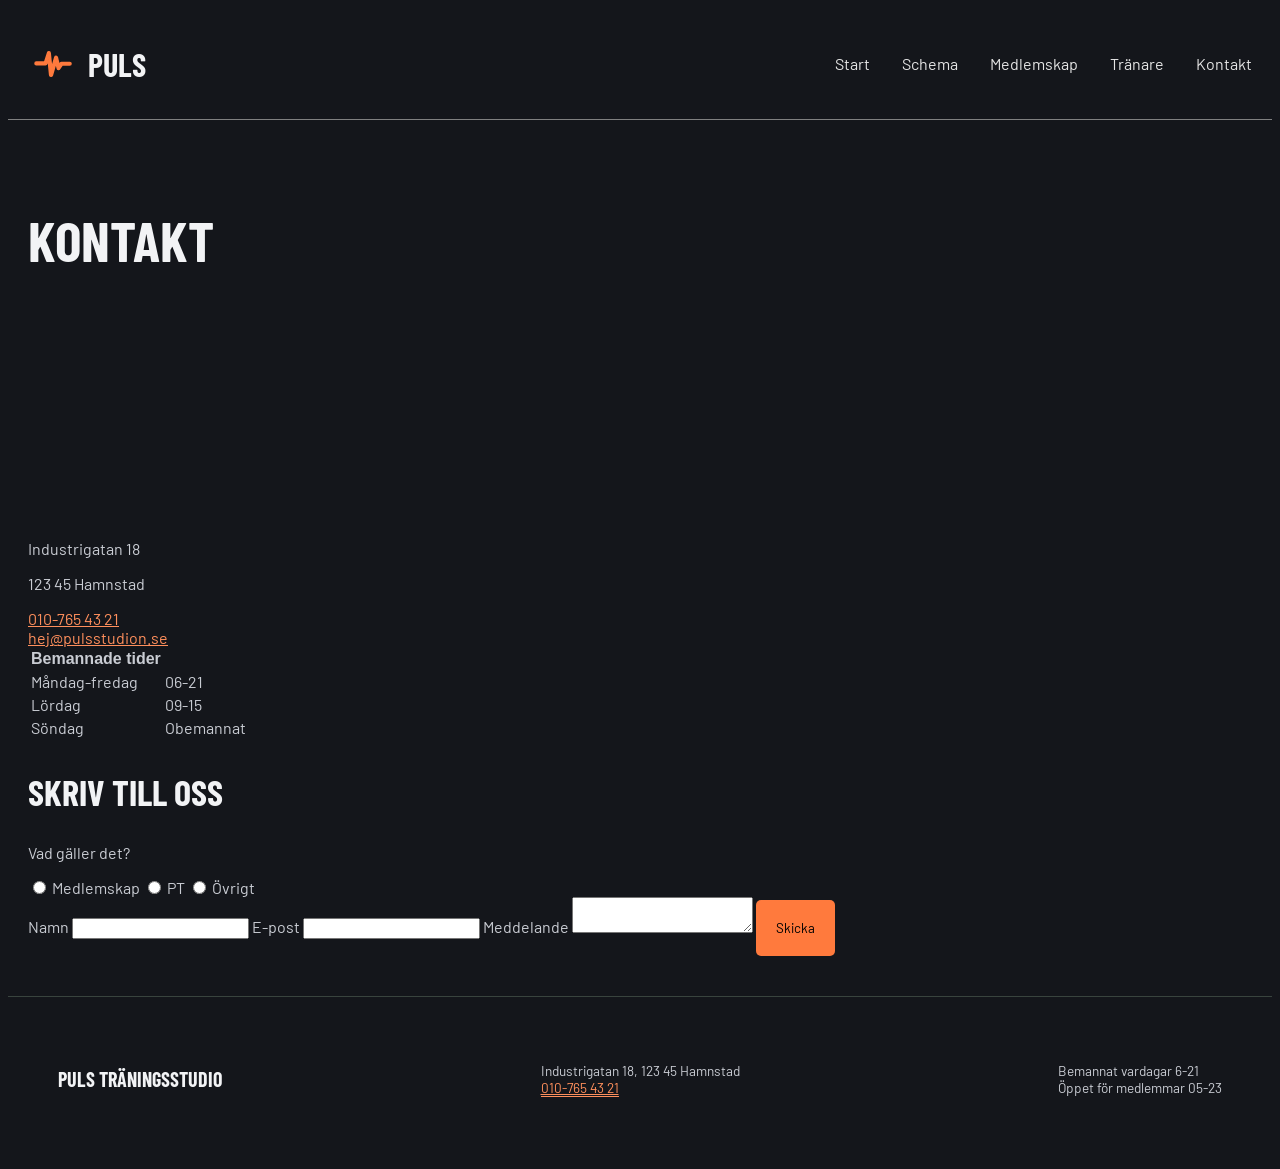
==== commit 1133e56f: "Rätta formulär-labels, iframe-title och knappbredd i kontaktsidan" ====
--- a/contact.html
+++ b/contact.html
@@ -16,7 +16,7 @@
             <svg aria-hidden="true" fill="#FF7A3D" width="50px" height="50px" viewBox="-4.5 0 32 32" version="1.1" xmlns="http://www.w3.org/2000/svg" stroke="#FF7A3D"><g id="SVGRepo_bgCarrier" stroke-width="0"></g><g id="SVGRepo_tracerCarrier" stroke-linecap="round" stroke-linejoin="round"></g><g id="SVGRepo_iconCarrier"> <title>heartbeat</title> <path d="M10.24 23.84c-0.040 0-0.040 0-0.080 0-0.4-0.040-0.72-0.36-0.76-0.76l-1-9.96-0.88 2.72c-0.12 0.36-0.44 0.56-0.8 0.56h-5.88c-0.48 0-0.84-0.36-0.84-0.8s0.36-0.84 0.84-0.84h5.32l1.92-6c0.12-0.36 0.48-0.6 0.88-0.56s0.68 0.36 0.72 0.76l0.96 9.72 2.040-6.96c0.12-0.36 0.4-0.6 0.8-0.6 0.36 0 0.68 0.28 0.8 0.64l1.12 4.84 0.84-1.24c0.16-0.24 0.4-0.36 0.68-0.36h5.28c0.44 0 0.84 0.36 0.84 0.84 0 0.44-0.36 0.84-0.84 0.84h-4.84l-1.64 2.44c-0.2 0.28-0.52 0.4-0.84 0.36s-0.6-0.32-0.64-0.64l-0.84-3.6-2.36 8.080c-0.12 0.28-0.44 0.52-0.8 0.52z"></path> </g></svg>
             <span class="logo__text">puls</span>
         </a>
-            <input type="checkbox" id="menu-toggle">
+            <input type="checkbox" id="menu-toggle" aria-label="Öppna meny">
             <label for="menu-toggle" class="hamburger">☰</label>
         <nav aria-label="Huvudmeny">
             <ul>
@@ -34,7 +34,7 @@
                 <div class="contactinfo">
                     <h1>kontakt</h1>
                     <div class="map">
-                        <iframe src="https://www.google.com/maps?q=Industrigatan&output=embed" width="100%" height="200px" style="border:0;" allowfullscreen loading="lazy" referrerpolicy="no-referrer-when-downgrade"></iframe>
+                        <iframe title="Karta över Industrigatan 18" src="https://www.google.com/maps?q=Industrigatan&output=embed" width="100%" height="200px" style="border:0;" allowfullscreen loading="lazy" referrerpolicy="no-referrer-when-downgrade"></iframe>
                     </div>
                         <p>Industrigatan 18</p>
                         <p>123 45 Hamnstad</p>
@@ -68,26 +68,29 @@
                     <h2>skriv till oss</h2>
                     <form class="topic">
                     <p>Vad gäller det?</p>
-                    <label>                  
-                        <input type="radio" name="Medlemskap">
+                    <label>
+                        <input type="radio" name="name" value="medlemskap">
                         Medlemskap
                     </label>
-                    <label>                  
-                        <input type="radio" name="PT">
+                    <label>
+                        <input type="radio" name="name" value="pt">
                         PT
                     </label>
-                    <label>                  
-                        <input type="radio" name="Övrigt">
+                    <label>
+                        <input type="radio" name="name" value="ovrigt">
                         Övrigt
-                    </label>      
+                    </label>   
                     </form>
                     <form class="persinfo">
-                        <label>Namn </label>
-                        <input type="namn">
-                        <label>E-post </label>
-                        <input type="E-post">
-                        <label for="subject">Meddelande</label>
-                        <textarea id="meddelande" name="meddelande" style="height:170px"></textarea>
+                        <label>Namn
+                            <input type="text" name="namn">
+                        </label>
+                            <label>E-post
+                        <input type="email" name="epost">
+                        </label>
+                            <label>Meddelande
+                        <textarea id="meddelande" name="meddelande"></textarea>
+                            </label>
                         <button class="buttonfirst" type="submit">Skicka</button>
                     </form>
                 </div>
@@ -96,8 +99,8 @@
     </main>
     <footer>
         <p class="puls-träningsstudio-footer">puls träningsstudio</p>
-        <p class="adress-footer">Industrigatan 18, 123 45 Hamnstadbr<br><a href="nummer" class="nummer">010-765 43 21</a></p>
-        <p class="dagar-footer">Bemannat vardagar 6-21<br>Öppet för medlammar 05-23</p>
+        <p class="adress-footer">Industrigatan 18, 123 45 Hamnstad<br><a href="tel:0107654321" class="nummer">010-765 43 21</a></p>
+        <p class="dagar-footer">Bemannat vardagar 6-21<br>Öppet för medlemmar 05-23</p>
     </footer>
 </body>
 </html>
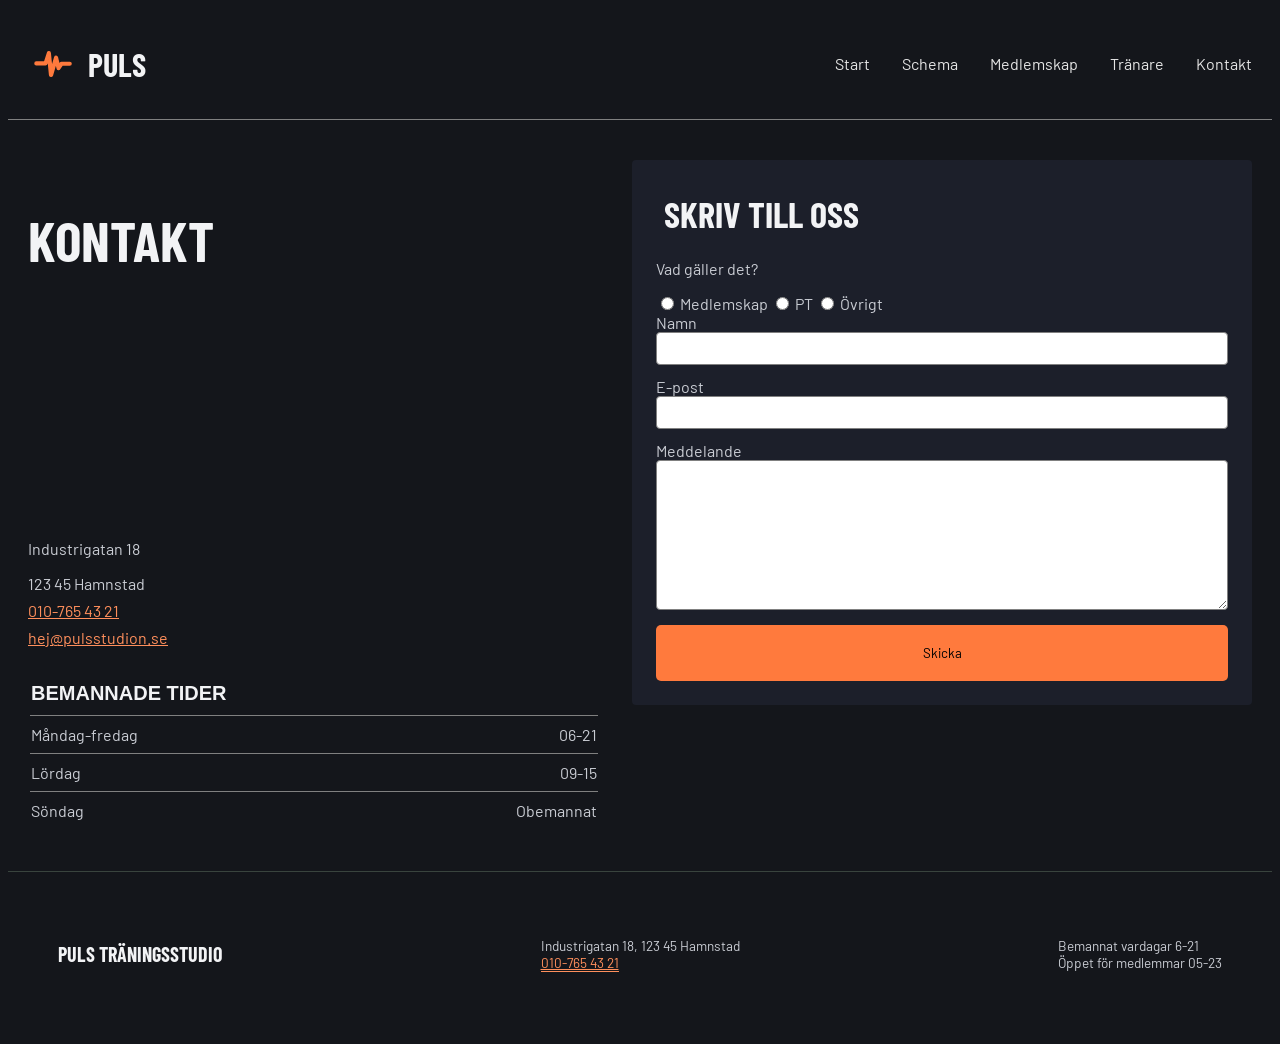
==== commit c2e3280f: "Byt home.html till index.html och uppdatera alla länkar" ====
--- a/contact.html
+++ b/contact.html
@@ -12,7 +12,7 @@
 <body class="contact-page">
     <header>
         <a href="#main" class="skip">Skip to main content</a>
-        <a href="home.html" class="logo">
+        <a href="index.html" class="logo">
             <svg aria-hidden="true" fill="#FF7A3D" width="50px" height="50px" viewBox="-4.5 0 32 32" version="1.1" xmlns="http://www.w3.org/2000/svg" stroke="#FF7A3D"><g id="SVGRepo_bgCarrier" stroke-width="0"></g><g id="SVGRepo_tracerCarrier" stroke-linecap="round" stroke-linejoin="round"></g><g id="SVGRepo_iconCarrier"> <title>heartbeat</title> <path d="M10.24 23.84c-0.040 0-0.040 0-0.080 0-0.4-0.040-0.72-0.36-0.76-0.76l-1-9.96-0.88 2.72c-0.12 0.36-0.44 0.56-0.8 0.56h-5.88c-0.48 0-0.84-0.36-0.84-0.8s0.36-0.84 0.84-0.84h5.32l1.92-6c0.12-0.36 0.48-0.6 0.88-0.56s0.68 0.36 0.72 0.76l0.96 9.72 2.040-6.96c0.12-0.36 0.4-0.6 0.8-0.6 0.36 0 0.68 0.28 0.8 0.64l1.12 4.84 0.84-1.24c0.16-0.24 0.4-0.36 0.68-0.36h5.28c0.44 0 0.84 0.36 0.84 0.84 0 0.44-0.36 0.84-0.84 0.84h-4.84l-1.64 2.44c-0.2 0.28-0.52 0.4-0.84 0.36s-0.6-0.32-0.64-0.64l-0.84-3.6-2.36 8.080c-0.12 0.28-0.44 0.52-0.8 0.52z"></path> </g></svg>
             <span class="logo__text">puls</span>
         </a>
@@ -20,10 +20,10 @@
             <label for="menu-toggle" class="hamburger">☰</label>
         <nav aria-label="Huvudmeny">
             <ul>
-                <li><a href="home.html">Start</a></li>
+                <li><a href="index.html">Start</a></li>
                 <li><a href="schedule.html">Schema</a></li>
                 <li><a href="medlemskap.html">Medlemskap</a></li>
-                <li><a href="Tränare.html">Tränare</a></li>
+                <li><a href="trainers.html">Tränare</a></li>
                 <li><a href="contact.html">Kontakt</a></li>
             </ul>
         </nav>
--- a/scss/main.css
+++ b/scss/main.css
@@ -535,6 +535,10 @@
   font-size: 1.2rem;
   font-weight: bold;
 }
+.membership .description {
+  padding-bottom: 30px;
+  padding-top: 10px;
+}
 .membership .price {
   font-size: 3.5rem;
   font-weight: bold;
@@ -555,6 +559,7 @@
   padding-right: 0.7rem;
   padding-left: 0.7rem;
   display: inline-block;
+  width: 75px;
 }
 
 @media screen and (max-width: 768px) {
@@ -616,14 +621,22 @@
 }
 
 .portrait {
-  height: 270px;
-  flex-shrink: 0;
-  display: flex;
-  align-items: center;
-  justify-content: center;
-  background: #2b2f38;
-  color: #c4c6ce;
-  font-size: 15px;
+  height: 280px;
+  overflow: hidden;
+}
+.portrait img {
+  width: 100%;
+  height: 100%;
+  display: block;
+  -o-object-fit: cover;
+     object-fit: cover;
+  -o-object-position: center 20%;
+     object-position: center 20%;
+}
+
+:focus-visible {
+  outline: 3px solid #0056b3;
+  outline-offset: 2px;
 }
 
 .train-div {
@@ -676,4 +689,95 @@
     position: absolute;
     margin-top: -1.6rem;
   }
+}
+iframe {
+  border-radius: 4px;
+}
+
+.contactinfo p,
+.contactinfo div {
+  margin-bottom: 0.5rem;
+}
+
+.bemannade-tider {
+  margin-top: 2rem;
+  width: 100%;
+}
+
+th {
+  text-align: left;
+  padding-bottom: 8px;
+  font-size: 1.25rem;
+  text-transform: uppercase;
+  color: #F2F3F5;
+  font-weight: 700;
+}
+
+.table-row {
+  display: flex;
+  justify-content: space-between;
+  border-top: 0.2px solid grey;
+  padding: 0.5rem 0;
+}
+
+.card {
+  display: flex;
+  flex-direction: column;
+}
+
+.persinfo {
+  display: flex;
+  flex-direction: column;
+}
+
+@media (min-width: 768px) {
+  .contact-page .container {
+    display: flex;
+    gap: 2rem;
+    align-items: flex-start;
+  }
+  .persinfo input[type=submit] {
+    width: auto;
+  }
+  .contact {
+    flex: 1;
+  }
+  .yourinfo {
+    flex: 1;
+    background-color: #1c1f2a;
+    padding: 1.5rem;
+    border-radius: 4px;
+  }
+}
+input, textarea {
+  border: 0.02rem solid gray;
+  border-radius: 4px;
+}
+
+.card h2 {
+  margin: 0.5rem;
+  font-size: 500;
+}
+
+.persinfo input,
+.persinfo textarea {
+  padding: 0.5rem;
+  width: 100%;
+  box-sizing: border-box;
+  margin-bottom: 0.75rem;
+}
+
+.radio {
+  color: #FF7A3D;
+}
+
+.persinfo textarea {
+  height: 150px;
+  resize: vertical;
+}
+
+.persinfo input[type=submit] {
+  width: auto;
+  padding: 0.5rem 1.5rem;
+  margin-top: 0.25rem;
 }/*# sourceMappingURL=main.css.map */
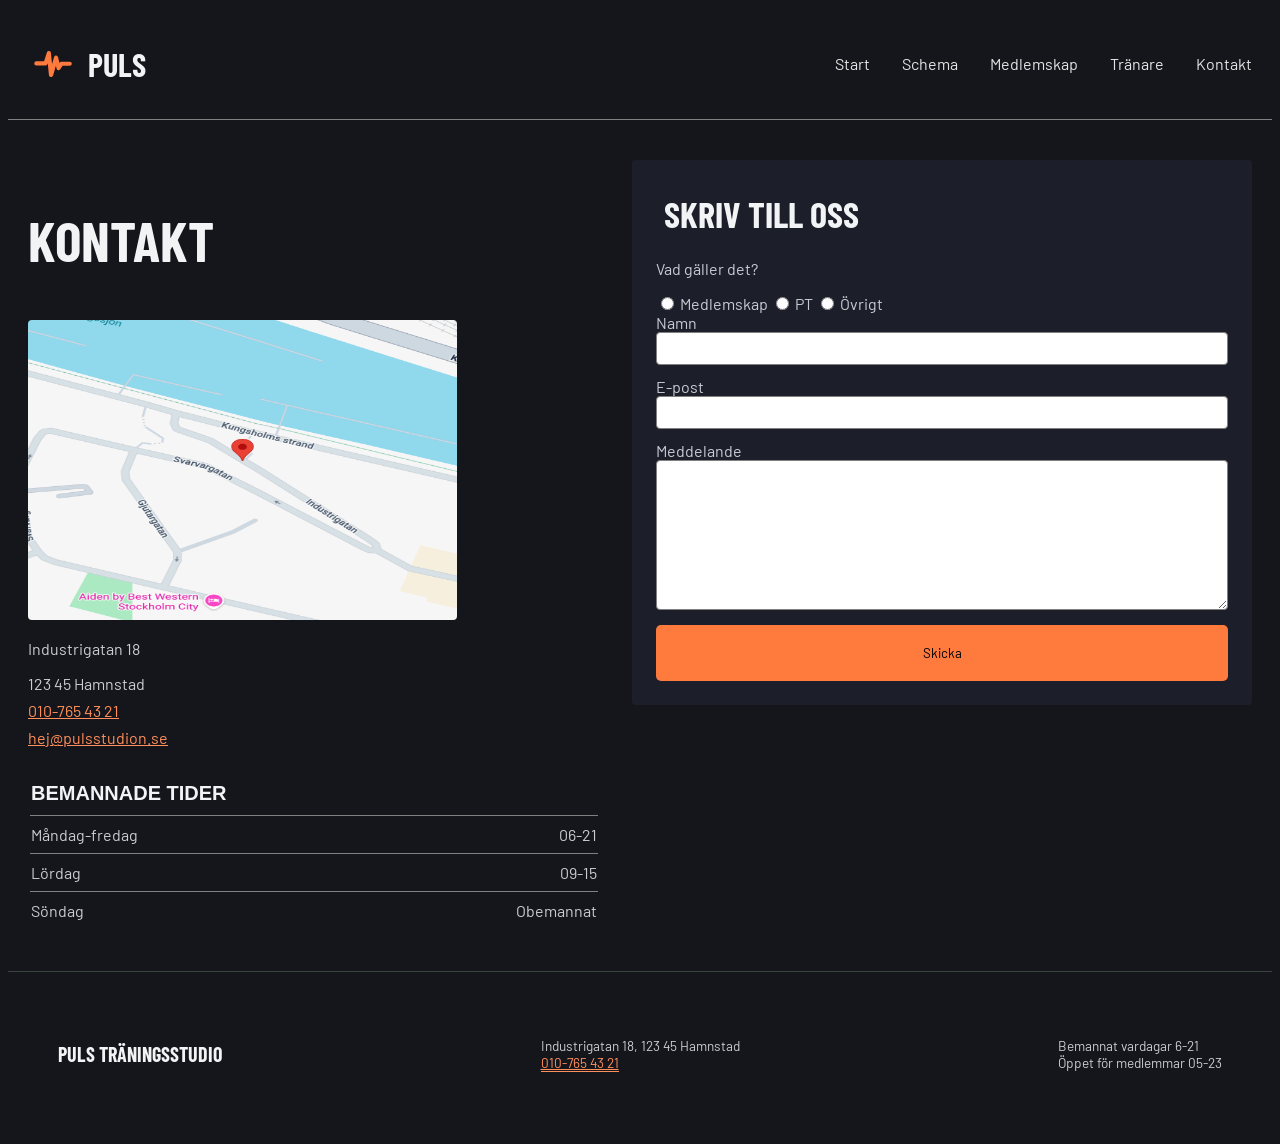
==== commit 3f3341b9: "Lokala bilder, meta descriptions, aria-label och rättad layout" ====
--- a/contact.html
+++ b/contact.html
@@ -3,7 +3,8 @@
 <head>
     <meta charset="UTF-8">
     <meta name="viewport" content="width=device-width, initial-scale=1.0">
-    <title>Puls Schema</title>
+    <title>Puls Kontakt</title>
+    <meta name="description" content="Kontakta Puls Träningsstudio. Adress, telefon, öppettider och kontaktformulär.">
     <link rel="stylesheet" href="scss/main.css">
     <link rel="preconnect" href="https://fonts.googleapis.com">
     <link rel="preconnect" href="https://fonts.gstatic.com/" crossorigin>
@@ -34,7 +35,9 @@
                 <div class="contactinfo">
                     <h1>kontakt</h1>
                     <div class="map">
-                        <iframe title="Karta över Industrigatan 18" src="https://www.google.com/maps?q=Industrigatan&output=embed" width="100%" height="200px" style="border:0;" allowfullscreen loading="lazy" referrerpolicy="no-referrer-when-downgrade"></iframe>
+                        <a href="https://www.google.com/maps?q=Industrigatan+18+Hamnstad" target="_blank" rel="noopener noreferrer">
+                            <img src="images/map-placeholder.png" alt="Karta över Industrigatan 18, Hamnstad. Klicka för att öppna i Google Maps." width="75%" height="75%">
+                        </a>
                     </div>
                         <p>Industrigatan 18</p>
                         <p>123 45 Hamnstad</p>
--- a/scss/main.css
+++ b/scss/main.css
@@ -301,21 +301,12 @@
   display: flex;
   flex-direction: column;
 }
-.home .headline h1 {
-  font-size: 70px;
-  margin-bottom: auto;
-  margin-top: auto;
-}
 .home h2 {
   font-size: 40px;
 }
 .home .orangeheadline {
   color: #FF7A3D;
   text-transform: uppercase;
-}
-.home .container {
-  max-width: 1200px;
-  margin: 0 auto;
 }
 .home .buttonfirst {
   font-size: 18px;
@@ -343,7 +334,7 @@
   margin-top: -5px;
   margin-bottom: -5px;
 }
-.home .picure {
+.home .picture {
   height: 300px;
   width: auto;
   background: #2a2a32;
@@ -356,8 +347,7 @@
 }
 .home .popinfo h2 {
   font-size: 40px;
-  padding: 15px;
-  margin-bottom: auto;
+  margin-bottom: 1rem;
 }
 .home .offercard {
   background: #FF7A3D;
@@ -398,20 +388,17 @@
   .home .firstinfo {
     display: flex;
     flex-direction: row;
-    justify-content: space-between;
-  }
-  .home .picure {
+    gap: 2rem;
+  }
+  .home .picture {
     width: 50%;
     height: 400px;
     display: flex;
   }
   .home .popinfo {
     background: #1c1f2a;
-    padding: 25px;
-    margin: 30px -20px 30px -20px;
-  }
-  .home .popinfo h2 {
-    padding: none;
+    margin: 30px -30px;
+    padding: 1.5rem 30px;
   }
   .home .offercard {
     display: flex;
@@ -437,7 +424,14 @@
   .home .card {
     flex: 1 1 0;
     min-width: 0;
-  }
+    max-width: none;
+  }
+}
+
+img {
+  max-width: 100%;
+  height: 300px;
+  border-radius: 4px;
 }
 
 .legend {
